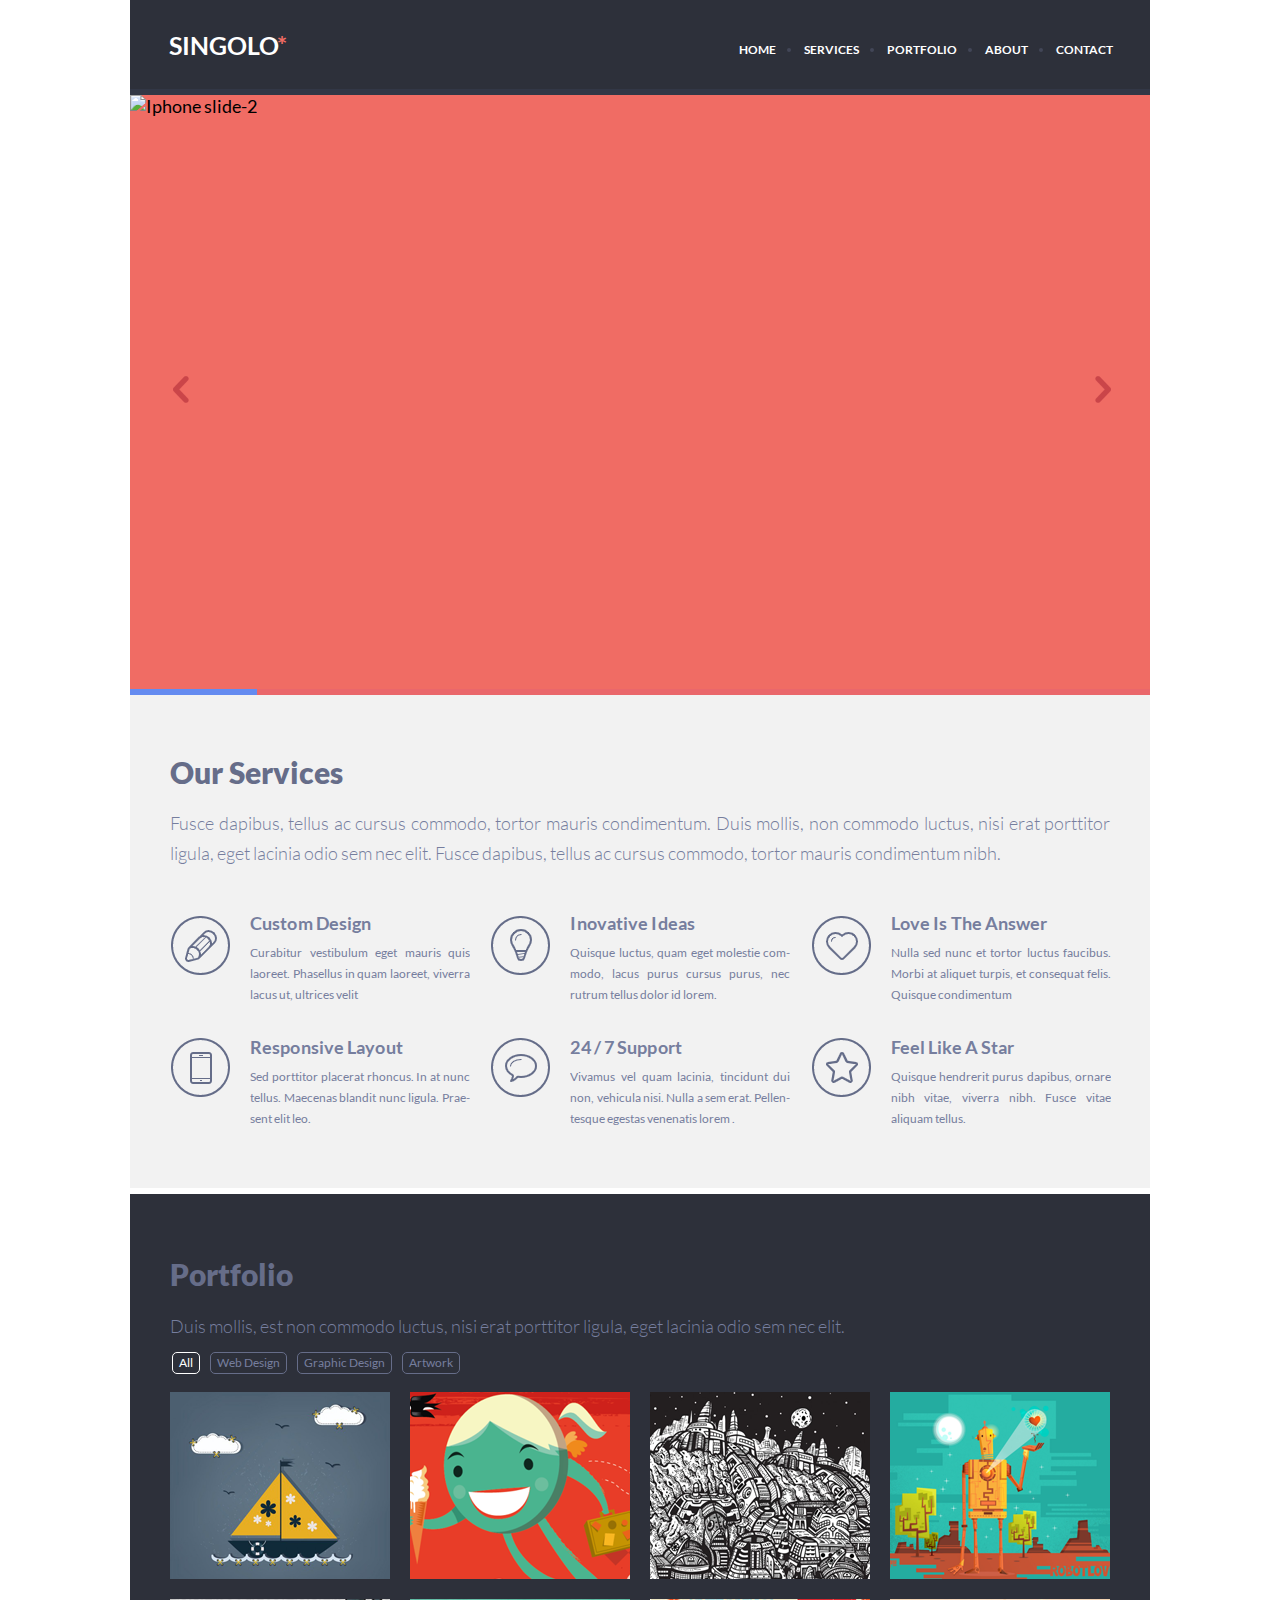
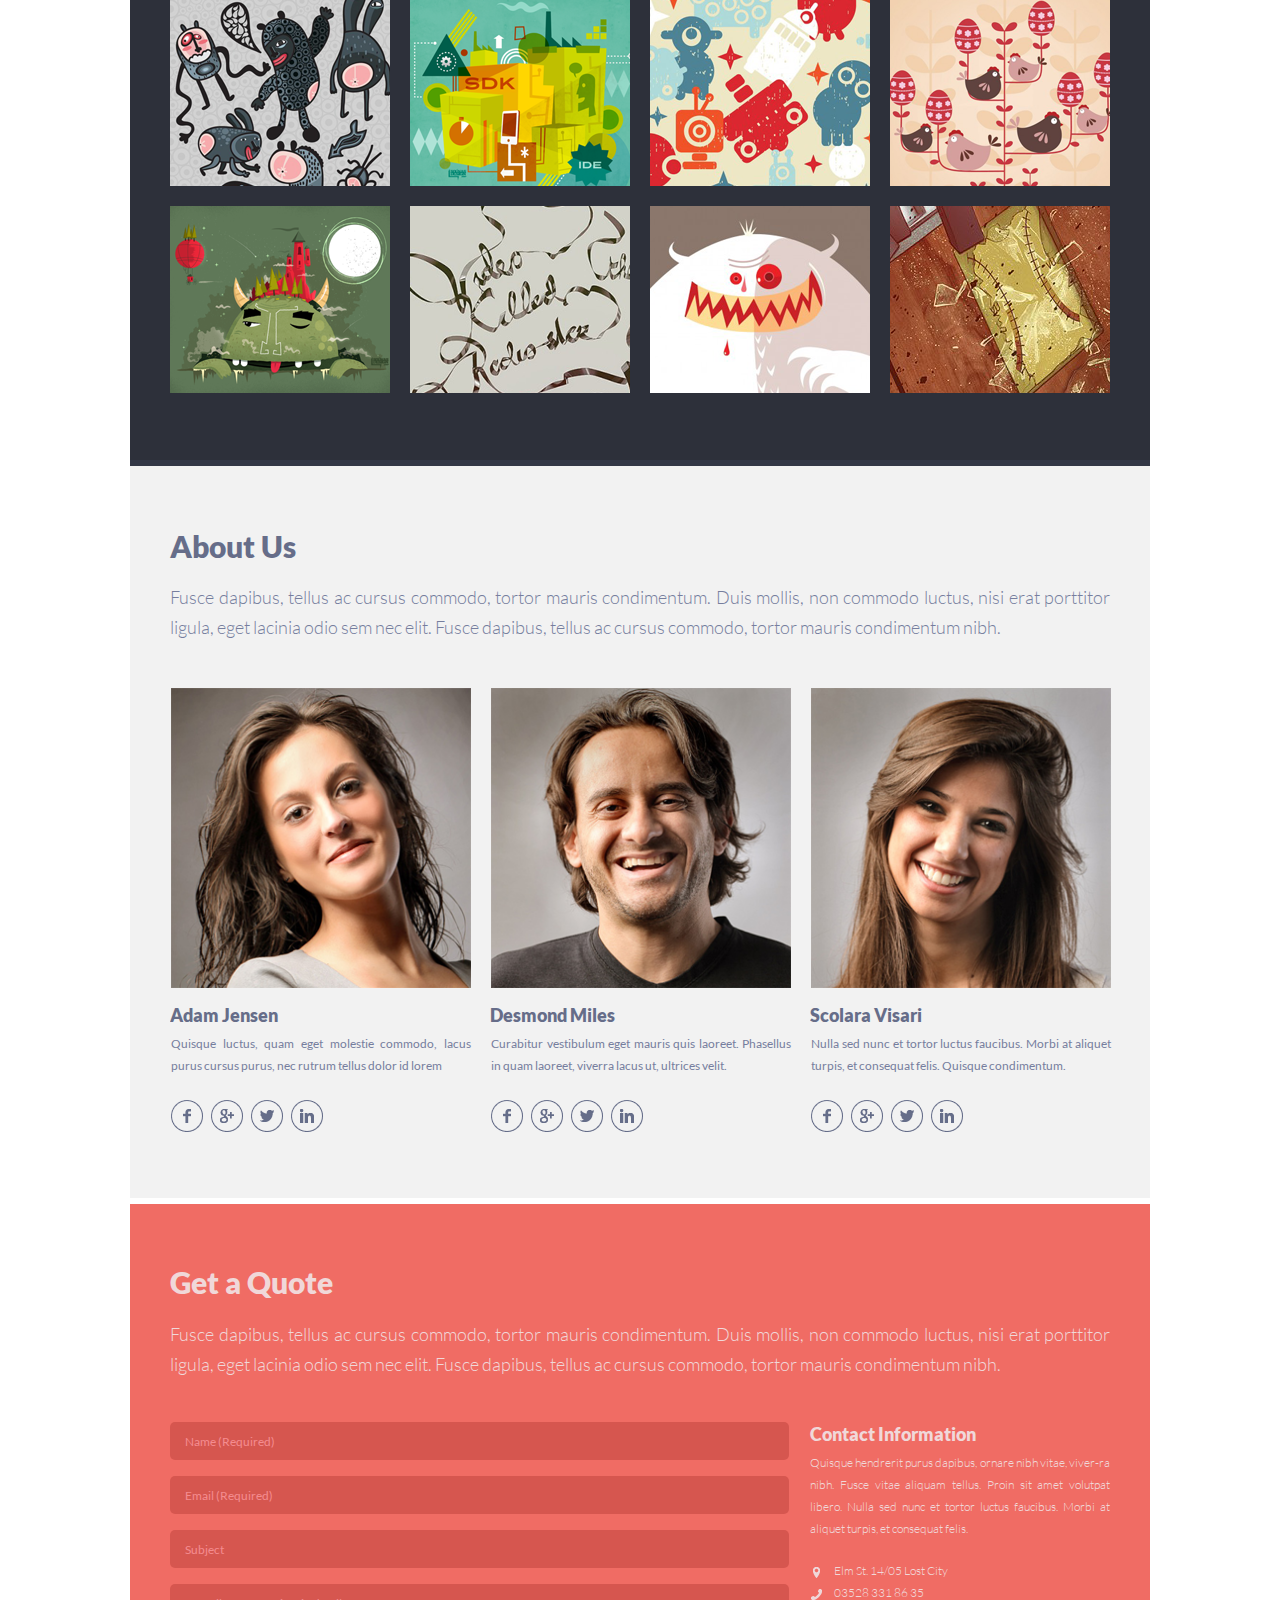
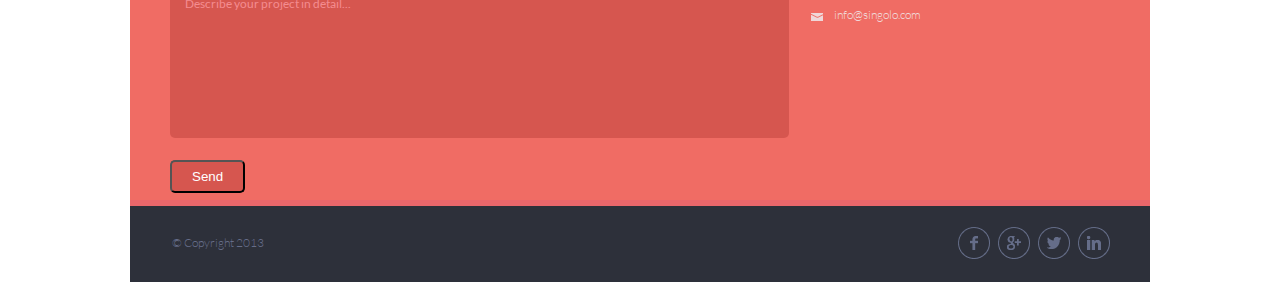
==== index.html @ 83a36722 "feat: implement popup window when form submit" ====
<!DOCTYPE html>
<html lang="en">
<head>
  <meta charset="UTF-8">
  <meta name="viewport" content="width=device-width, initial-scale=1.0">
  <link rel="stylesheet" href="https://cdnjs.cloudflare.com/ajax/libs/normalize/8.0.1/normalize.min.css">
  <link rel="stylesheet" href="style.css">
  <title>Singolo</title>
</head>
<body>
  <div class="wrapper">
    <header class="header" id="home">
      <h1>singolo<span>*</span></h1>
      <ul class="navigation" id="navigation">
        <li class="home"><a href="#home">home</a></li>
        <li><a href="#services">services</a></li>
        <li><a href="#portfolio">portfolio</a></li>
        <li><a href="#about">about</a></li>
        <li><a href="#contact">contact</a></li>
      </ul>
    </header>
      <main>
          <section class="slider">
            <div class="wrapper wrapper__slider">
             <h2 class="h2 slider__header">Slider header</h2>
            <img class="slider_left" id="left" src="./assets/images/arrow.svg" alt="Slide left">
            <div class="slide opacity">
              <div class="iphone_vertical">
                <img class="iphone" id="iphone_vertical" src="./assets/images/iphone.svg" alt="IPhone vertical">
                <img class="shadow shadow_vertical" src="./assets/images/shadow.svg" alt="Phone shadow">
                <div class="screen_left" id="screen_left"></div>
              </div>
              <div class="iphone_horizontal">
                <img class="iphone" id="iphone_horizontal" src="./assets/images/iphone.svg" alt="IPhone horizontal">
                <img class="shadow shadow_horizontal" src="./assets/images/shadow.svg" alt="Phone shadow">
                <div class="screen_right" id="screen_right"></div>
              </div>
            </div>
            <div class="slide">
              <img src="./assets/images/Slide-2.svg" alt="Iphone slide-2">
            </div>
            <img class="slider_right" id="right" src="./assets/images/arrow.svg" alt="Slide right">
            </div>
          </section>
          <section class="our-services" id="services">
            <div class="wrapper wrapper__our-services">
              <h2 class="h2 our-services__header">Our Services</h2>
              <p class="description service__text">Fusce dapibus, tellus ac cursus commodo, tortor mauris condimentum. Duis mollis, non commodo luctus, nisi erat porttitor ligula, eget lacinia odio sem nec elit. Fusce dapibus, tellus ac cursus commodo, tortor mauris condimentum nibh.</p>
              <ul class="services">
                  <li class="service__icon"><img src="./assets/images/pen.png" alt="Pen"></li>
                  <li>
                    <p class="service__header">Custom Design</p>
                    <p class="service__description">Curabitur vestibulum eget mauris quis laoreet. Phasellus in quam laoreet, viverra lacus ut, ultrices velit</p>
                  </li>
                  <li class="service__icon"><img src="./assets/images/lightbulb.png" alt="Lightbulb"></li>
                  <li>
                    <p class="service__header">Inovative Ideas</p>
                    <p class="service__description">Quisque luctus, quam eget molestie com-modo, lacus purus cursus purus, nec rutrum tellus dolor id lorem.</p>
                  </li>
                  <li class="service__icon"><img src="./assets/images/heart.png" alt="Heart"></li>
                  <li>
                    <p class="service__header">Love Is The Answer</p>
                    <p class="service__description">Nulla sed nunc et tortor luctus faucibus. Morbi at aliquet turpis, et consequat felis. Quisque condimentum</p>
                  </li>
                  <li class="service__icon"><img src="./assets/images/phone.png" alt="Phone"></li>
                  <li>
                    <p class="service__header">Responsive Layout</p>
                    <p class="service__description">Sed porttitor placerat rhoncus. In at nunc tellus. Maecenas blandit nunc ligula. Prae-sent elit leo.</p>
                  </li>
                  <li class="service__icon"><img src="./assets/images/bubble.png" alt="Bubble"></li>
                  <li>
                    <p class="service__header">24 / 7 Support</p>
                    <p class="service__description">Vivamus vel quam lacinia, tincidunt dui non, vehicula nisi. Nulla a sem erat. Pellen-tesque egestas venenatis lorem .</p>
                  </li>
                  <li class="service__icon"><img src="./assets/images/Star.png" alt="Star"></li>
                  <li>
                    <p class="service__header">Feel Like A Star</p>
                    <p class="service__description">Quisque hendrerit purus dapibus, ornare nibh vitae, viverra nibh. Fusce vitae aliquam tellus.</p>
                  </li>
              </ul>
            </div>
          </section>
          <section class="portfolio" id="portfolio">
            <div class="wrapper wrapper__portfolio">
              <h2 class="h2 portfolio__header">Portfolio</h2>
              <p class="description portfolio__description">Duis mollis, est non commodo luctus, nisi erat porttitor ligula, eget lacinia odio sem nec elit.</p>
              <nav class="portfolio__navigation">
                <ul class="navigation__links">
                  <li class="navigation__link link_selected"><a class="link link_selected" href="#">All</a></li>
                  <li class="navigation__link"><a class="link" href="#">Web Design</a></li>
                  <li class="navigation__link"><a class="link" href="#">Graphic Design</a></li>
                  <li class="navigation__link"><a class="link" href="#">Artwork</a></li>
                </ul>
              </nav>
              <div class="layout-4-column">
                <span class="portfolio-image image1"></span>
                <span class="portfolio-image image2"></span>
                <span class="portfolio-image image3"></span>
                <span class="portfolio-image image4"></span>
                <span class="portfolio-image image5"></span>
                <span class="portfolio-image image6"></span>
                <span class="portfolio-image image7"></span>
                <span class="portfolio-image image8"></span>
                <span class="portfolio-image image9"></span>
                <span class="portfolio-image image10"></span>
                <span class="portfolio-image image11"></span>
                <span class="portfolio-image image12"></span>
              </div>
            </div>
          </section>
          <section class="about-us" id="about">
            <div class="wrapper wrapper__about-us">
              <h2 class="h2 about-us__header">About Us</h2>
              <p class="description about-us__description">Fusce dapibus, tellus ac cursus commodo, tortor mauris condimentum. Duis mollis, non commodo luctus, nisi erat porttitor ligula, eget lacinia odio sem nec elit. Fusce dapibus, tellus ac cursus commodo, tortor mauris condimentum nibh.</p>
              <div class="layout-3-column">
                <div class="employee">
                    <img src="./assets/images/AdamJensen.svg" alt="Adam Jensen photo" width="300" height="300">
                    <h3 class="h3">Adam Jensen</h3>
                    <p class="employee__title">Quisque luctus, quam eget molestie commodo, lacus purus cursus purus, nec rutrum tellus dolor id lorem</p>
                    <div class="social-media">
                      <p class="social-media__link"><a href="#"><img src="./assets/images/facebooklogo.png" alt="Facebook logo"></a></p>
                      <p class="social-media__link"><a href="#"><img src="./assets/images/googlelogo.png" alt="Google+ logo"></a></p>
                      <p class="social-media__link"><a href="#"><img src="./assets/images/twitterlogo.png" alt="Twitter logo"></a></p>
                      <p class="social-media__link"><a href="#"><img src="./assets/images/linkedinlogo.png" alt="LinkedIn logo"></a></p>
                    </div>
                </div>
                <div class="employee">
                    <img src="./assets/images/DesmondMiles.svg" alt="Desmond Miles photo" width="300" height="300">
                    <h3 class="h3">Desmond Miles</h3>
                    <p class="employee__title">Curabitur vestibulum eget mauris quis laoreet. Phasellus in quam laoreet, viverra lacus ut, ultrices velit.</p>
                    <div class="social-media">
                      <p class="social-media__link"><a href="#"><img src="./assets/images/facebooklogo.png" alt="Facebook logo"></a></p>
                      <p class="social-media__link"><a href="#"><img src="./assets/images/googlelogo.png" alt="Google+ logo"></a></p>
                      <p class="social-media__link"><a href="#"><img src="./assets/images/twitterlogo.png" alt="Twitter logo"></a></p>
                      <p class="social-media__link"><a href="#"><img src="./assets/images/linkedinlogo.png" alt="LinkedIn logo"></a></p>
                    </div>
                </div>
                <div class="employee">
                    <img src="./assets/images/ScolaraVisari.svg" alt="Scolara Visari photo" width="300" height="300">
                    <h3 class="h3">Scolara Visari</h3>
                    <p class="employee__title">Nulla sed nunc et tortor luctus faucibus. Morbi at aliquet turpis, et consequat felis. Quisque condimentum.</p>
                    <div class="social-media">
                      <p class="social-media__link"><a href="#"><img src="./assets/images/facebooklogo.png" alt="Facebook logo"></a></p>
                      <p class="social-media__link"><a href="#"><img src="./assets/images/googlelogo.png" alt="Google+ logo"></a></p>
                      <p class="social-media__link"><a href="#"><img src="./assets/images/twitterlogo.png" alt="Twitter logo"></a></p>
                      <p class="social-media__link"><a href="#"><img src="./assets/images/linkedinlogo.png" alt="LinkedIn logo"></a></p>
                    </div>
                </div>
              </div>
            </div>
          </section>
          <section class="get-a-quote" id="contact">
            <div class="wrapper wrapper__get-a-quote">
            <h2 class="h2 get-a-quote__header">Get a Quote</h2>
            <p class="description get-a-quote__description">Fusce dapibus, tellus ac cursus commodo, tortor mauris condimentum. Duis mollis, non commodo luctus, nisi erat porttitor ligula, eget lacinia odio sem nec elit. Fusce dapibus, tellus ac cursus commodo, tortor mauris condimentum nibh.</p>
            <div class="contact-information">
              <div class="information-block contact-information__form">
               <form action="#" id="form" method="post">
                 <div class="wrapper__form-fields">
                    <input class="form-field form-field__input" type="text" name="name"  placeholder="Name (Required)" required>
                    <input class="form-field form-field__input" type="email" name="email" placeholder="Email (Required)" required>
                    <input class="form-field form-field__input" id="subject" type="text" name="subject" placeholder="Subject">
                    <textarea class="form-field form-field__textarea" id="describe" name="project-describe" cols="80" rows="10" style="resize: none;" placeholder="Describe your project in detail..."></textarea>
                    <button type="submit" class="button button__submit" id="btn">Send</button>
                    <div class="message-block opacity" id="message-block">
                      <div class="message">
                        <p>Письмо отправлено</p>
                        <br>
                        <p id="subject_result"></p>
                        <br>
                        <p id="describe_result"></p>
                        <button class="button button__submit" id="close-btn">OK</button>
                      </div>
                    </div>
                 </div>
               </form>
              </div>
              <div class="information-block contact-information__content">
                <h3 class="contact-information__header">Contact Information</h3>
                <p class="contact-information__text">
                  Quisque hendrerit purus dapibus, ornare nibh vitae, viver-ra nibh. Fusce vitae aliquam tellus. Proin sit amet volutpat libero. Nulla sed nunc et tortor luctus faucibus. Morbi at aliquet turpis, et consequat felis.
                </p>
                <div class="wrapper__contacts">
                  <p class="contact-information__contact">
                  <span class="ico ico-location"></span>
                  <a href="#">Elm St. 14/05 Lost City</a>
                </p>
                <p class="contact-information__contact">
                  <span class="ico ico-phone"></span>
                  <a href="tel:+035283318635">03528 331 86 35</a>
                </p>
                <p class="contact-information__contact">
                  <span class="ico ico-email"></span>
                  <a href="mailto:info@singolo.com">info@singolo.com</a>
                </p>
                </div>
              </div>
            </div>
          </div>
          </section>
        <footer class="footer">
          <div class="wrapper wrapper__footer">
            <p class="copyright">© Copyright 2013</p>
            <div class="social-media">
              <p class="social-media__link"><a href="#"><img src="./assets/images/facebooklogo.png" alt="Facebook logo"></a></p>
              <p class="social-media__link"><a href="#"><img src="./assets/images/googlelogo.png" alt="Google+ logo"></a></p>
              <p class="social-media__link"><a href="#"><img src="./assets/images/twitterlogo.png" alt="Twitter logo"></a></p>
              <p class="social-media__link"><a href="#"><img src="./assets/images/linkedinlogo.png" alt="LinkedIn logo"></a></p>
            </div>
          </div>
        </footer>
      </main>
  </div>
  <script src="script.js"></script>
</body>
</html>
---- style.css ----
@font-face {
  font-family: "Lato";
  src: url("./assets/fonts/Lato/Lato-Bold.ttf") format("truetype");
  font-weight: 700;
  font-style: normal;
}

@font-face {
  font-family: "Lato";
  src: url("./assets/fonts/Lato/Lato-Black.ttf") format("truetype");
  font-weight: 900;
  font-style: normal;
}

@font-face {
  font-family: "Lato";
  src: url("./assets/fonts/Lato/Lato-Light.ttf") format("truetype");
  font-weight: 300;
  font-style: normal;
}

@font-face {
  font-family: "Lato";
  src: url("./assets/fonts/Lato/Lato-Regular.ttf") format("truetype");
  font-weight: 400;
  font-style: normal;
}

html {
  font-size: 10px;
}

body {
  margin: 0;
  font-family: "Lato";
  font-size: 1.8rem;
}

.wrapper {
  max-width: 1020px;
  margin: auto;
}

.header {
  display: flex;
  justify-content: space-between;
  align-items: center;
  height: 89px;
  border-bottom: 6px solid #323746;
  text-transform: uppercase;
  font-family: Lato;
  font-weight: 700;
  color: #ffffff;
  background-color: #2d303a;
}

h1 {
  margin: 39px;
  font-size: 2.5rem;
}

h1 span {
  margin-left: -2px;
  color: #f06c64;
  font-size: 2.5rem;
}

a {
  text-decoration: none;
  color: #ffffff;
}

a:active {
  color: #f06c64;
}

.navigation {
  display: grid;
  grid-template-columns: repeat(5, auto);
  grid-column-gap: 10px;
  padding-right: 19px;
  padding-top: 9px;
  width: 392px;
  font-size: 1.2rem;
  color: #ffffff;
}

.navigation li {
  padding: 2px;
  margin-left: -2px;
  color: #424657;
}

.home {
  list-style-type: none;
}

.active {
  color: #f06c64;
}

.wrapper__slider {
  height: 594px;
  position: relative;
  /*overflow: hidden;*/
  background-color: #f06c64;
  border-bottom: 6px solid #ea676b;
}

.slider__header {
  display: none;
}

.iphone_horizontal {
  position: absolute;
  top: 50px;
  left: 545px;
  transform: rotate(90deg);
}

.iphone_vertical {
  position: absolute;
  top: 53px;
  left: 112px;
  display: flex;
}

.slider_left, .slider_right:hover {
  cursor: pointer;
}

.slider_left {
  position: absolute;
  top: 281px;
  left: 43px;
  z-index: 1;
}



.slider_right {
  position: absolute;
  top: 281px;
  right: 39px;
  transform: rotateY(180deg);
}

.slide {
  position: absolute;
  height: 594px;
  border-bottom: 6px solid #648BF0;
  transition: all 1s ease;
}
.shadow, .screen_left, .screen_right {
  position: absolute;
}

.shadow_vertical {
  z-index: 1;
}

.shadow_horizontal {
  bottom: 6px;
  left: 0px;
  transform: rotateY(180deg);
  z-index: 1;
}

.iphone {
  z-index: 2;
  position: relative;
}

.screen_left {
  top: 62px;
  left: 11px;
  z-index: 3;
  width: 189px;
  height: 335px;
  background: url(./assets/images/backgroundYellow.svg);
  background-position-x: -13px;
  background-position-y: -134px;
  border: 2px solid #c6c6c6;
  border-radius: 1%;
}

.screen_right {
  top: 135px;
  left: -60px;
  z-index: 3;
  width: 335px;
  height: 189px;
  transform: rotate(270deg);
  background: url(./assets/images/backgroundBlue.svg);
  background-position-x: 456px;
  background-position-y: -119px;
  border: 2px solid #c6c6c6;
  border-radius: 1%;
}

.wrapper__our-services {
  padding: 0 0 46px 0;
  font-family: Lato;
  font-weight: 300;
  font-size: 1.8rem;
  color: #767e9e;
  line-height: 3rem;
  background-color: #f2f2f2;
  border-bottom: 6px solid #ffffff;
}

.h2 {
  margin: 0;
  padding: 62px 0 3px 40px;
  font-family: Lato;
  font-weight: 900;
  font-size: 3rem;
  color: #666d89;
}

.description {
  padding-left: 40px;
  padding-right: 40px;
  font-size: 1.8rem;
  line-height: 3rem;
  font-family: "Lato";
  font-weight: 300;
  text-align: justify;
}

.service__text {
  color: #767e9e;
}

.services {
  display: grid;
  width: 961px;
  grid-template-columns: 1fr 3fr 1fr 3fr 1fr 3fr;
  grid-template-rows: 124px 120px;
  font-family: Lato;
  font-weight: 400;
  font-size: 1.2rem;
  line-height: 2.2rem;
  list-style: none;
}

.service__header {
  margin: 0;
  padding-top: 28px;
  font-family: Lato;
  font-weight: 700;
  font-size: 1.8rem;
  line-height: 1.8rem;
  letter-spacing: 0.1px;
}

.service__icon {
  align-self: center;
  padding-top: 2px;
}

.service__description {
  width: 220px;
  height: 90px;
  padding-top: 10px;
  margin: 0;
  font-weight: 400;
  line-height: 2.1rem;
  text-align: justify;
  overflow: hidden;
  text-overflow: clip;
}

.wrapper__portfolio {
  background: #2d303a;
  border-bottom: 6px solid #323746;
}

.portfolio__description {
  margin: 16px 0 -4px 0;
  color: #767e9e;
}

.navigation__links {
  display: flex;
  margin-bottom: 18px;
  list-style: none;
  font-family: Lato;
  font-weight: 400;
  font-size: 1.2rem;
  line-height: 2rem;
}

.navigation__link {
  margin: 3px 8px 0 2px;
  padding: 0px 6px 0px 6px;
  border-radius: 5px;
  border: 1px solid #666d89;
}

.link {
  text-decoration: none;
  color: #767e9e;
}

.link_selected {
  color: #ffffff;
  border-color: #ffffff;
}

.layout-4-column {
  display: flex;
  flex-wrap: wrap;
  padding: 0 0 47px 40px;
  overflow: hidden;
}

.layout-4-column :nth-child(n+13) {
  display: none;
}

.portfolio-image {
  width: 220px;
  height: 187px;
  margin: 0 20px 20px 0;
}

.image1 {
  background: url(./assets/images/Image1.svg);
  background-position-x: -7px;
  background-position-y: -12px;
}

.image2 {
  background: url(./assets/images/Image2.svg);
  background-position-x: -81px;
  background-position-y: -43px;
}

.image3 {
  background: url(./assets/images/Image3.svg);
  background-position-x: -10px;
  background-position-y: -1px;
}

.image4 {
  background: url(./assets/images/Image4.svg);
  background-position-x: -23px;
  background-position-y: -2px;
}

.image5 {
  background: url(./assets/images/Image5.svg);
  background-position-x: -9px;
  background-position-y: -16px;
}

.image6 {
  background: url(./assets/images/Image6.svg);
  background-position-x: -15px;
  background-position-y: -4px;
}

.image7 {
  background: url(./assets/images/Image7.svg);
  background-position-x: -30px;
  background-position-y: -39px;
}

.image8 {
  background: url(./assets/images/Image8.svg);
  background-position-x: -23px;
  background-position-y: -32px;
}

.image9 {
  background: url(./assets/images/Image9.svg);
  background-position-x: -15px;
  background-position-y: -2px;
}

.image10 {
  background: url(./assets/images/Image10.svg);
  background-position-x: -140px;
  background-position-y: -113px;
}

.image11 {
  background: url(./assets/images/Image11.svg);
  background-position-x: -143px;
  background-position-y: -175px;
}

.image12 {
  background: url(./assets/images/Image12.svg);
  background-position-x: -35px;
  background-position-y: -60px;
}

.wrapper__about-us {
  padding-bottom: 62px;
  background: #f2f2f2;
  border-bottom: 6px solid #ffffff;
}

.about-us__description {
  margin: 15px 0 0 0;
  color: #767e9e;
}

.layout-3-column {
  display: flex;
  margin: 46px 29px 0 31px;
}

.h3 {
  margin: 14px 0px -3px -1px;
  height: 18px;
  width: 300px;
  font-size: 1.8rem;
  line-height: 1.8rem;
  color: #666d89;
  font-family: "Lato";
  font-weight: 900;
  text-overflow: ellipsis;
  overflow: hidden;
  white-space: nowrap;
}

.employee {
  width: 300px;
  margin: auto;
}

.employee__title {
  font-size: 1.2rem;
  line-height: 2.2rem;
  color: #767e9e;
  font-family: "Lato";
  font-weight: 400;
  text-align: justify;
}

.social-media {
  display: flex;
  margin: 10px 32px 0 0;
}

.social-media__link {
  margin: 11px 8px 0 0;
}

.wrapper__get-a-quote {
  background: #f06c64;
  border-bottom: 6px solid #ea676b;
}

.get-a-quote__header {
  padding-top: 60px;
  color: #f0d8d9;
}

.get-a-quote__description {
  margin-top: 16px;
  color: #f0d8d9;
}

.contact-information {
  display: flex;
  justify-content: space-between;
  width: 940px;
  margin: auto;
}

.contact-information__header {
  margin: 28px 0 0 0;
  font-size: 1.8rem;
  line-height: 1.8rem;
  color: #f0d8d9;
  font-family: "Lato";
  font-weight: 900;
}

.contact-information__form {
  width: 619px;
}

.contact-information__content {
  width: 300px;
}

.wrapper__form-fields {
  display: flex;
  flex-wrap: wrap;
}

.form-field {
  margin: 25px 0 -9px 0;
  padding-left: 15px;
  border-radius: 5px;
  border: none;
  background-color: #d6564f;
}

.form-field__input {
  height: 36px;
  width: 100%;
}

.form-field::placeholder {
  font-size: 1.2rem;
  color: #f48c8f;
  font-family: "Lato";
  font-weight: 400;
}

.form-field__textarea::placeholder {
  padding-top: 10px;
}

.button__submit {
  margin-top: 31px;
  margin-bottom: 7px;
  padding: 7px 20px 7px 20px;
  color: #ffffff;
  background-color: #d6564f;
  border-radius: 5px;
  cursor: pointer;
}

.message-block {
  position: fixed;
  top: 0;
  left: 0;
  width: 100%;
  height: 100%;
  display: flex;
  align-items: center;
  justify-content: center;
  background-color: rgba(0, 0, 0, 0.3);
  z-index: 1;
}

.message {
  background-color: #ffffff;
  padding: 0 10px 0 10px;
  border: 4px solid #a4a4c3;
  text-align: center;
}

.contact-information__text {
  margin: 9px 0 0 0;
  font-size: 1.2rem;
  line-height: 2.2rem;
  color: #f0d8d9;
  font-family: "Lato";
  font-weight: 300;
  text-align: justify;
}

.wrapper__contacts {
  margin-top: 20px;
}

.contact-information__contact {
  display: flex;;
  margin: 0;
}

.ico {
  margin: 7px 0px 3px 1px;
  width: 12px;
  height: 12px;
  cursor: pointer;
  display: inline-block;
}

.ico-location {
  background: url(./assets/images/location.png);
  background-repeat: no-repeat;
  background-position-x: 2px;
}

.ico-phone {
  background: url(./assets/images/contactphone.png);
  background-repeat: no-repeat;
}

.ico-email {
  background: url(./assets/images/mail.png);
  background-repeat: no-repeat;
  background-position-y: 2px;
}

.wrapper__contacts a {
  margin-left: 11px;
  font-size: 1.2rem;
  line-height: 2.2rem;
  color: #f0d8d9;
  font-family: "Lato";
  font-weight: 300;
}

.wrapper__footer {
  display: flex;
  padding-bottom: 16px;
  justify-content: space-between;
  background-color: #2d303a;
}

.copyright {
  margin-top: 0;
  padding: 26px 0 0 42px;
  font-size: 1.2rem;
  line-height: 2.2rem;
  color: #666d89;
  font-family: "Lato";
  font-weight: 300;
}

.opacity {
  display: none;
}
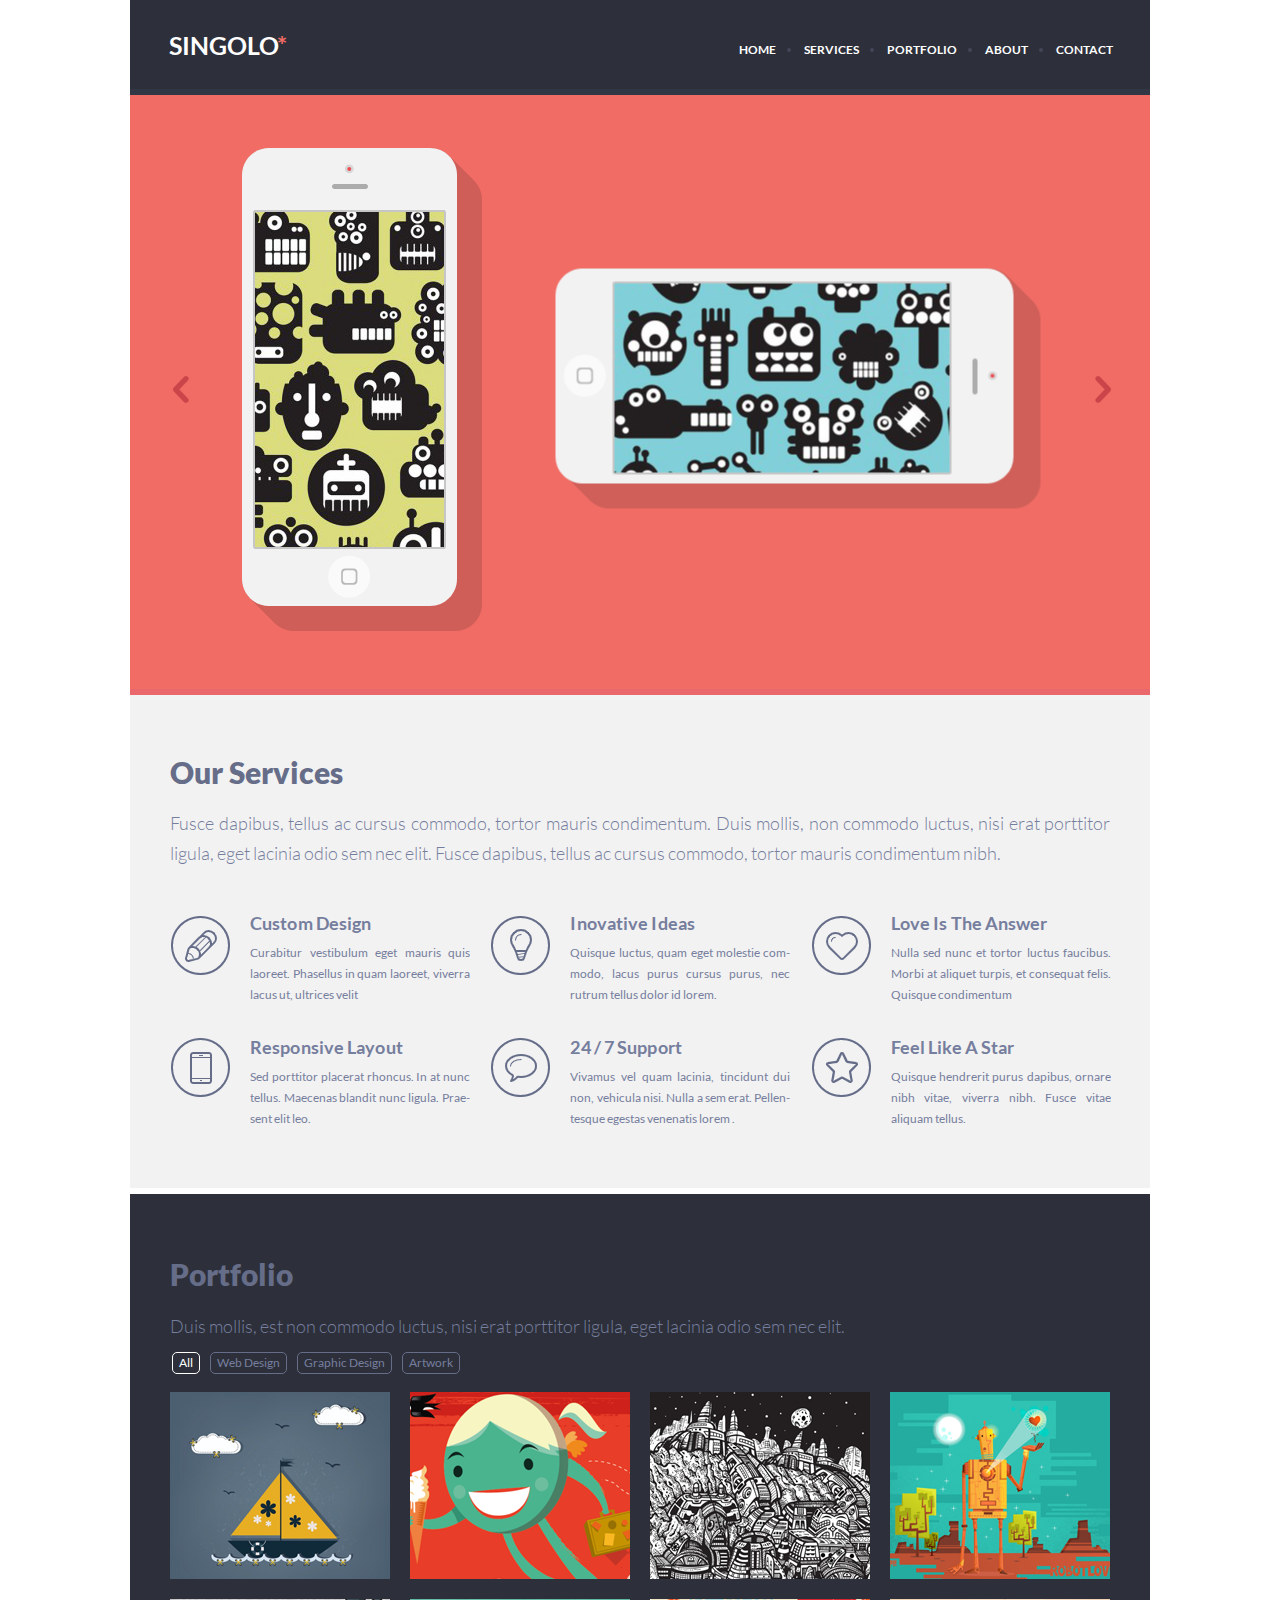
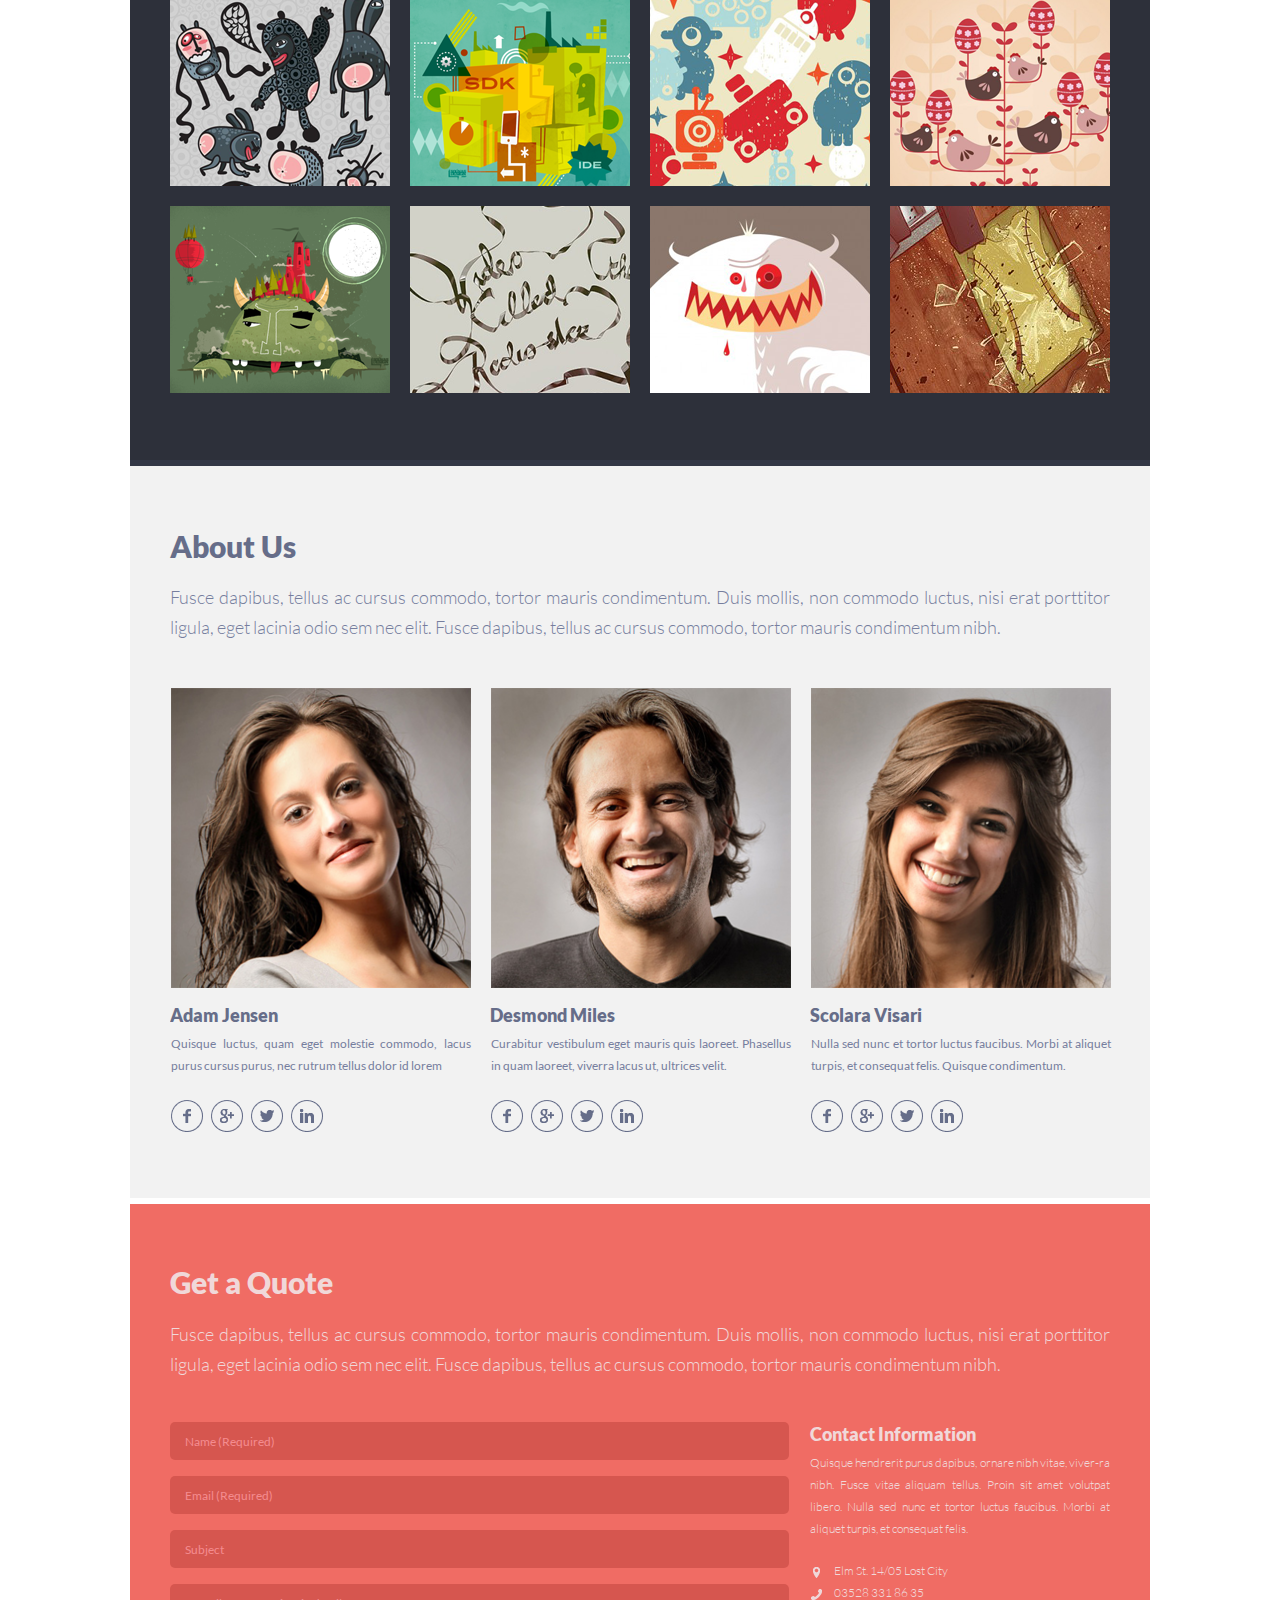
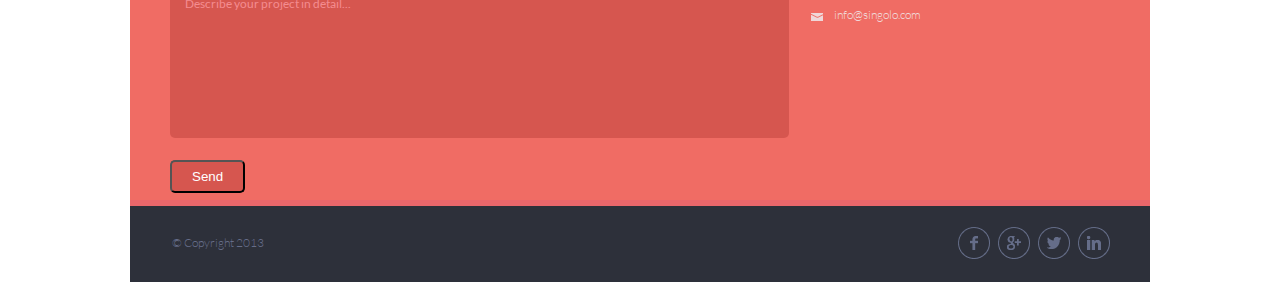
==== commit 34afc254: "fix: fix name and email validation when submit form" ====
--- a/index.html
+++ b/index.html
@@ -24,7 +24,7 @@
             <div class="wrapper wrapper__slider">
              <h2 class="h2 slider__header">Slider header</h2>
             <img class="slider_left" id="left" src="./assets/images/arrow.svg" alt="Slide left">
-            <div class="slide opacity">
+            <div class="slide">
               <div class="iphone_vertical">
                 <img class="iphone" id="iphone_vertical" src="./assets/images/iphone.svg" alt="IPhone vertical">
                 <img class="shadow shadow_vertical" src="./assets/images/shadow.svg" alt="Phone shadow">
@@ -36,7 +36,7 @@
                 <div class="screen_right" id="screen_right"></div>
               </div>
             </div>
-            <div class="slide">
+            <div class="slide opacity">
               <img src="./assets/images/Slide-2.svg" alt="Iphone slide-2">
             </div>
             <img class="slider_right" id="right" src="./assets/images/arrow.svg" alt="Slide right">
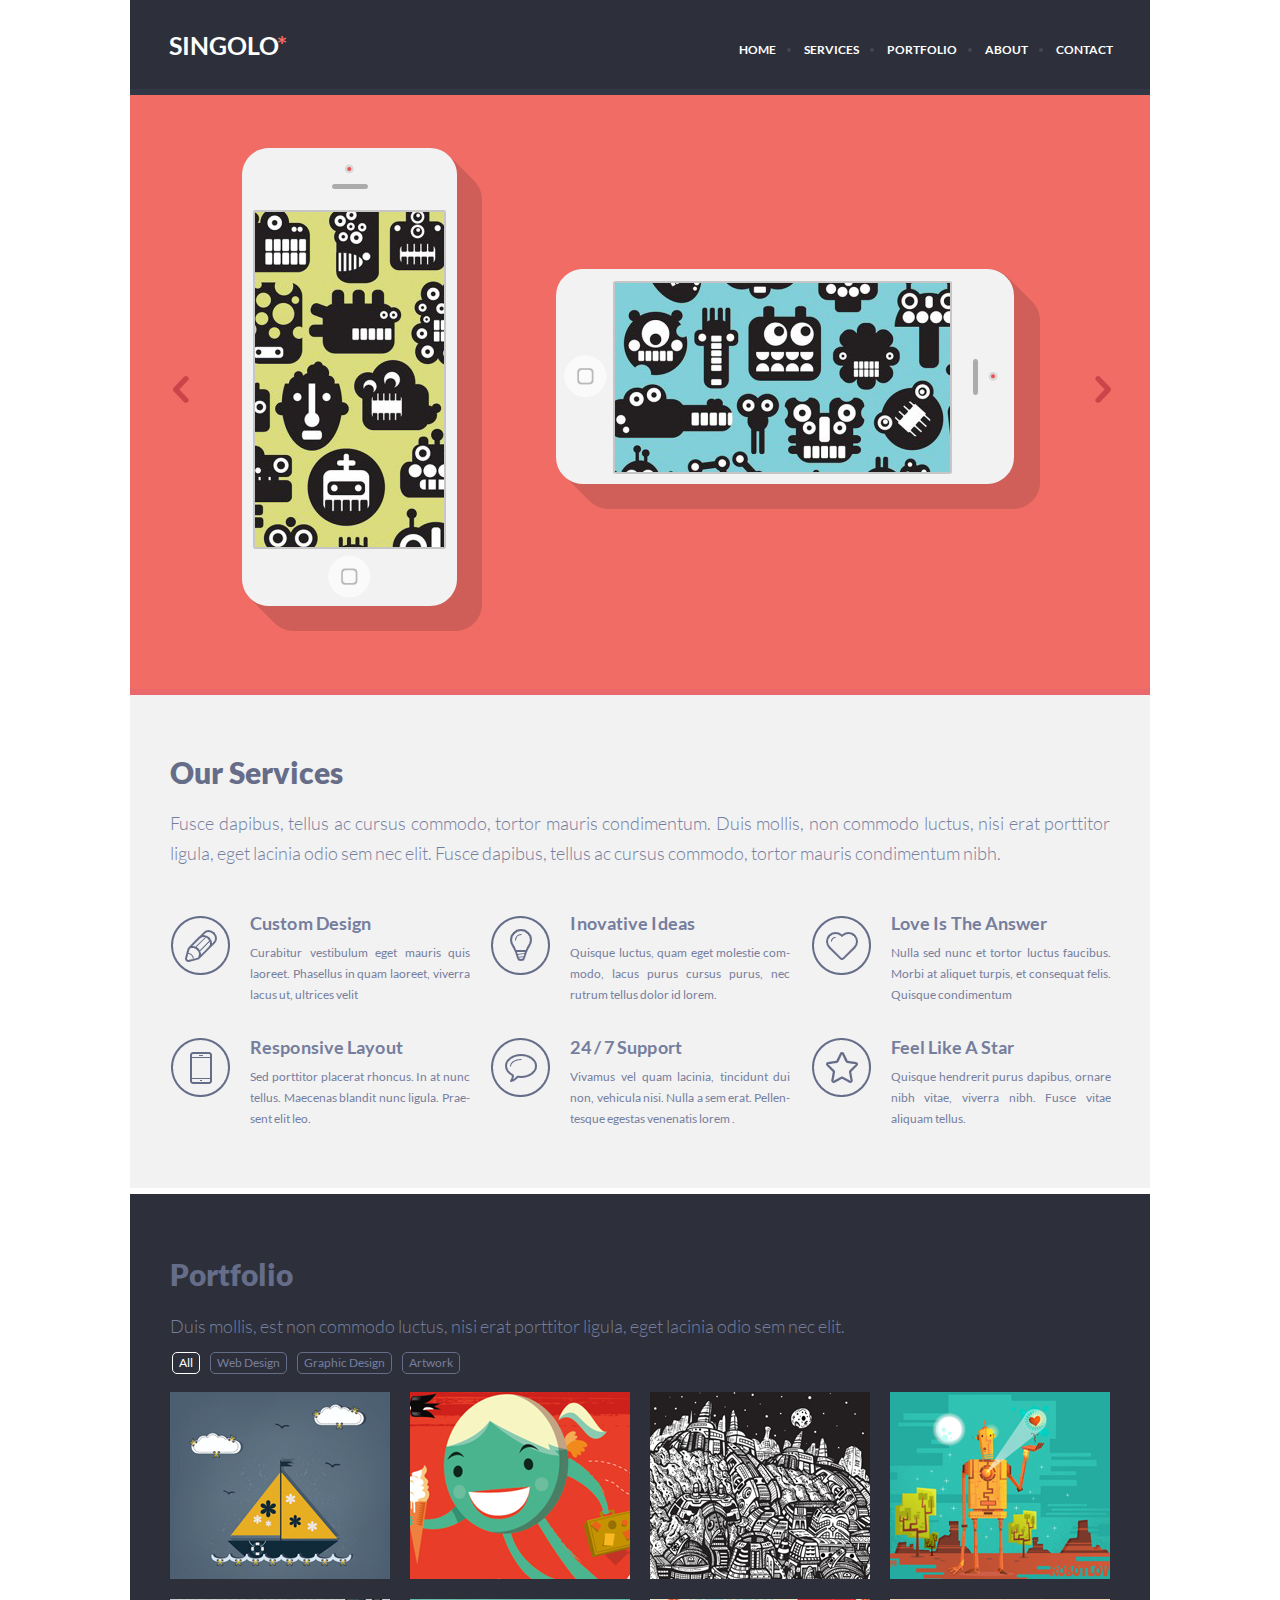
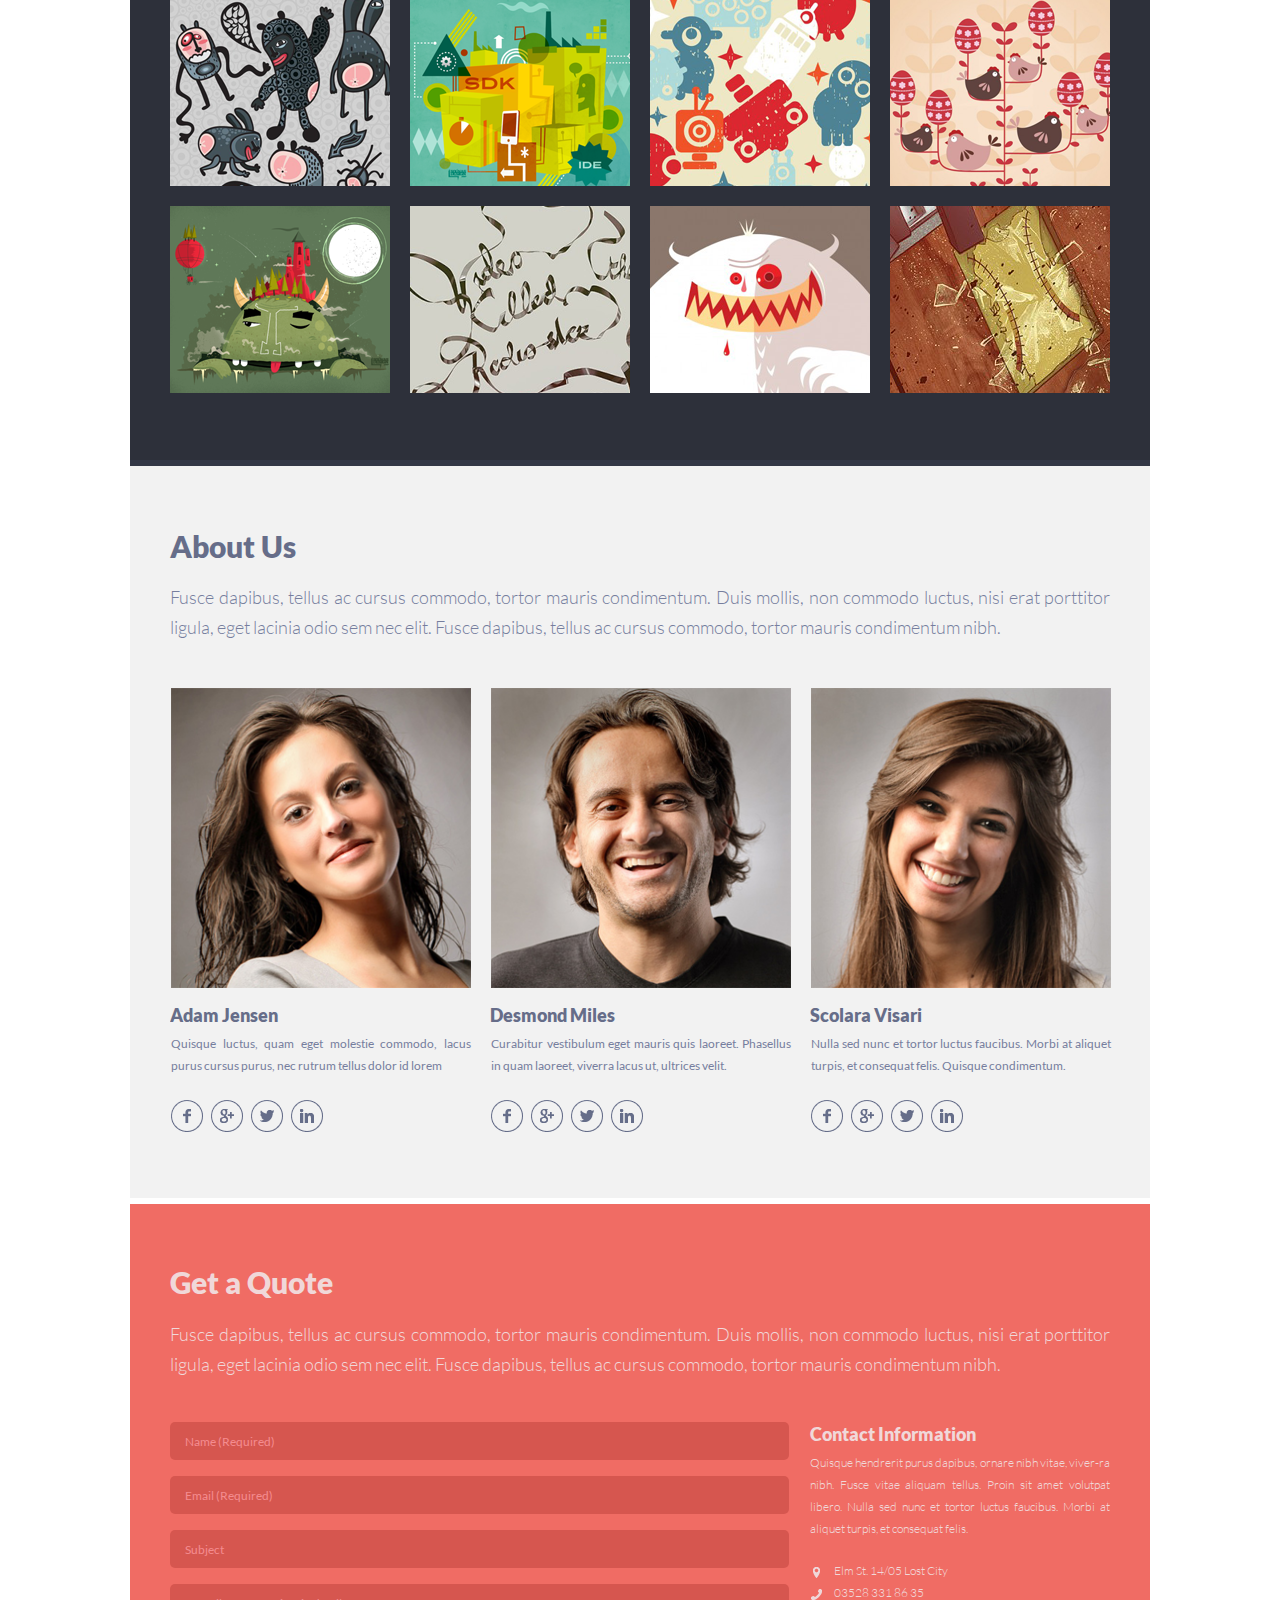
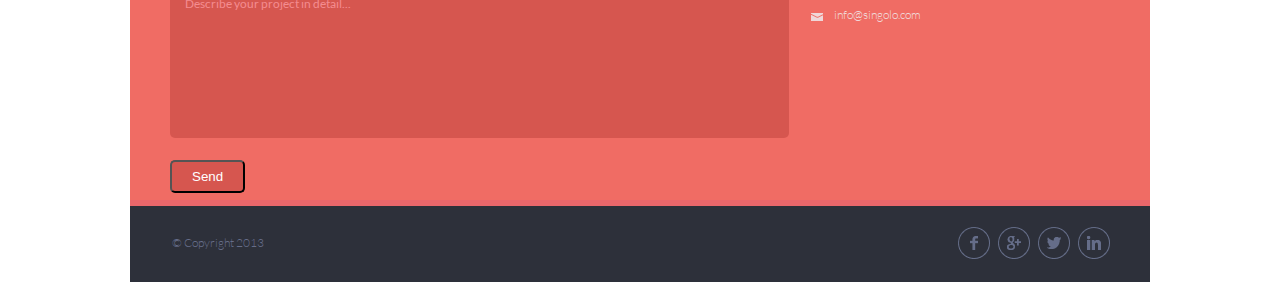
==== commit 2249a2de: "refactor: change behavior of slider block, slide moves when arrow pressed" ====
--- a/index.html
+++ b/index.html
@@ -24,19 +24,21 @@
             <div class="wrapper wrapper__slider">
              <h2 class="h2 slider__header">Slider header</h2>
             <img class="slider_left" id="left" src="./assets/images/arrow.svg" alt="Slide left">
-            <div class="slide">
+            <div class="slide z-index" id="slide1">
               <div class="iphone_vertical">
                 <img class="iphone" id="iphone_vertical" src="./assets/images/iphone.svg" alt="IPhone vertical">
                 <img class="shadow shadow_vertical" src="./assets/images/shadow.svg" alt="Phone shadow">
                 <div class="screen_left" id="screen_left"></div>
+                <div class="iphone__btn btn_left" id="btn_left"></div>
               </div>
               <div class="iphone_horizontal">
                 <img class="iphone" id="iphone_horizontal" src="./assets/images/iphone.svg" alt="IPhone horizontal">
                 <img class="shadow shadow_horizontal" src="./assets/images/shadow.svg" alt="Phone shadow">
                 <div class="screen_right" id="screen_right"></div>
-              </div>
-            </div>
-            <div class="slide opacity">
+                <div class="iphone__btn btn_right" id="btn_right"></div>
+              </div>
+            </div>
+            <div class="slide opacity" id="slide2">
               <img src="./assets/images/Slide-2.svg" alt="Iphone slide-2">
             </div>
             <img class="slider_right" id="right" src="./assets/images/arrow.svg" alt="Slide right">
--- a/style.css
+++ b/style.css
@@ -100,11 +100,10 @@
 }
 
 .wrapper__slider {
-  height: 594px;
+  height: 600px;
   position: relative;
-  /*overflow: hidden;*/
+  overflow: hidden;
   background-color: #f06c64;
-  border-bottom: 6px solid #ea676b;
 }
 
 .slider__header {
@@ -113,9 +112,10 @@
 
 .iphone_horizontal {
   position: absolute;
-  top: 50px;
-  left: 545px;
+  top: 31px;
+  left: 526px;
   transform: rotate(90deg);
+  z-index: 1;
 }
 
 .iphone_vertical {
@@ -123,6 +123,7 @@
   top: 53px;
   left: 112px;
   display: flex;
+  z-index: 1;
 }
 
 .slider_left, .slider_right:hover {
@@ -133,24 +134,39 @@
   position: absolute;
   top: 281px;
   left: 43px;
-  z-index: 1;
-}
-
-
+  z-index: 3;
+}
 
 .slider_right {
   position: absolute;
   top: 281px;
   right: 39px;
   transform: rotateY(180deg);
+  z-index: 2;
 }
 
 .slide {
   position: absolute;
   height: 594px;
+  transition: all 1s;
+}
+
+#slide1 {
+  left: 0;
+  width: 100%;
+  background-color: #f06c64;
+  border-bottom: 6px solid #ea676b;
+}
+
+#slide2 {
+  left: 0;
   border-bottom: 6px solid #648BF0;
-  transition: all 1s ease;
-}
+}
+
+.z-index {
+  z-index: 2;
+}
+
 .shadow, .screen_left, .screen_right {
   position: absolute;
 }
@@ -160,15 +176,39 @@
 }
 
 .shadow_horizontal {
-  bottom: 6px;
+  bottom: 44px;
   left: 0px;
   transform: rotateY(180deg);
   z-index: 1;
 }
 
 .iphone {
+  position: relative;
   z-index: 2;
+}
+
+.iphone__btn {
   position: relative;
+  width: 37px;
+  height: 37px;
+  border: 1px solid black;
+  border-radius: 50%;
+  z-index: 4;
+  opacity: 0;
+}
+
+.iphone__btn:hover {
+  cursor: pointer;
+}
+
+.btn_left {
+  top: 410px;
+  right: 127px;
+}
+
+.btn_right {
+  bottom: 52px;
+  left: 88px;
 }
 
 .screen_left {
@@ -186,7 +226,7 @@
 
 .screen_right {
   top: 135px;
-  left: -60px;
+  left: -61px;
   z-index: 3;
   width: 335px;
   height: 189px;
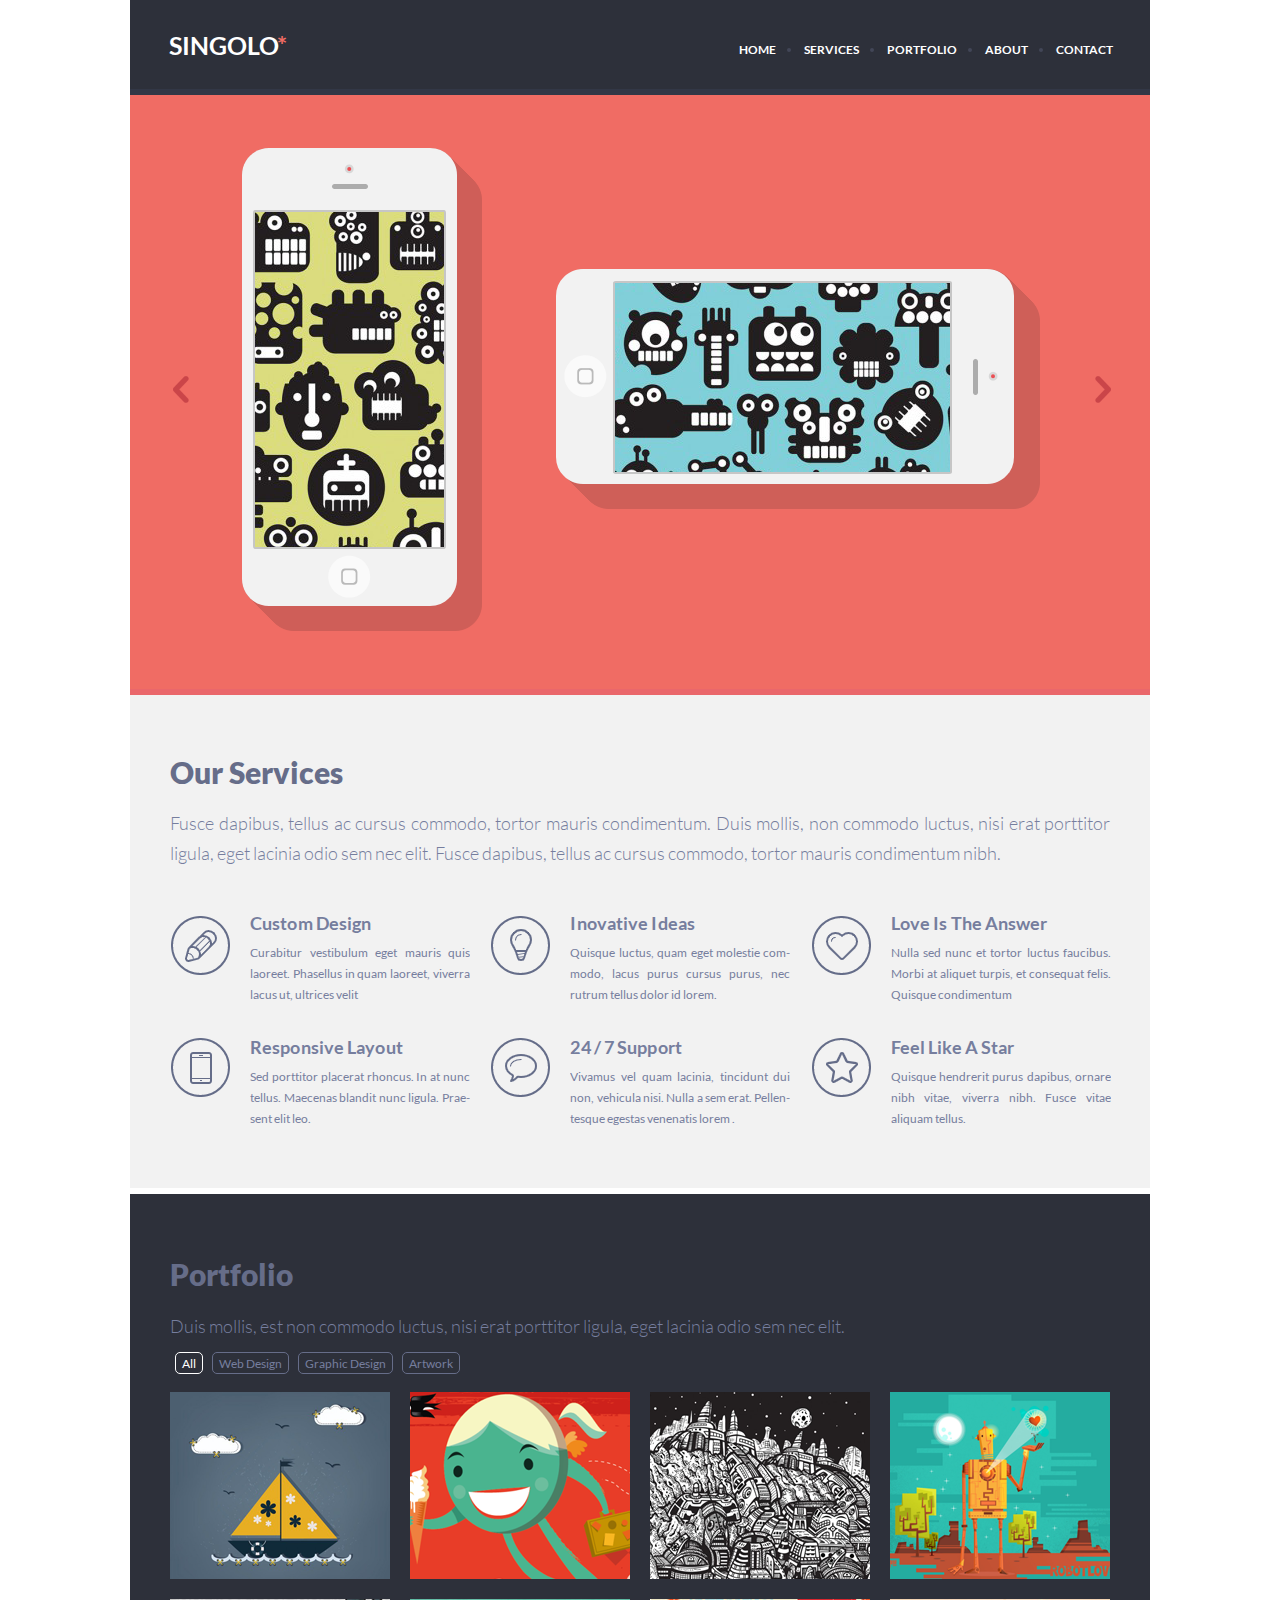
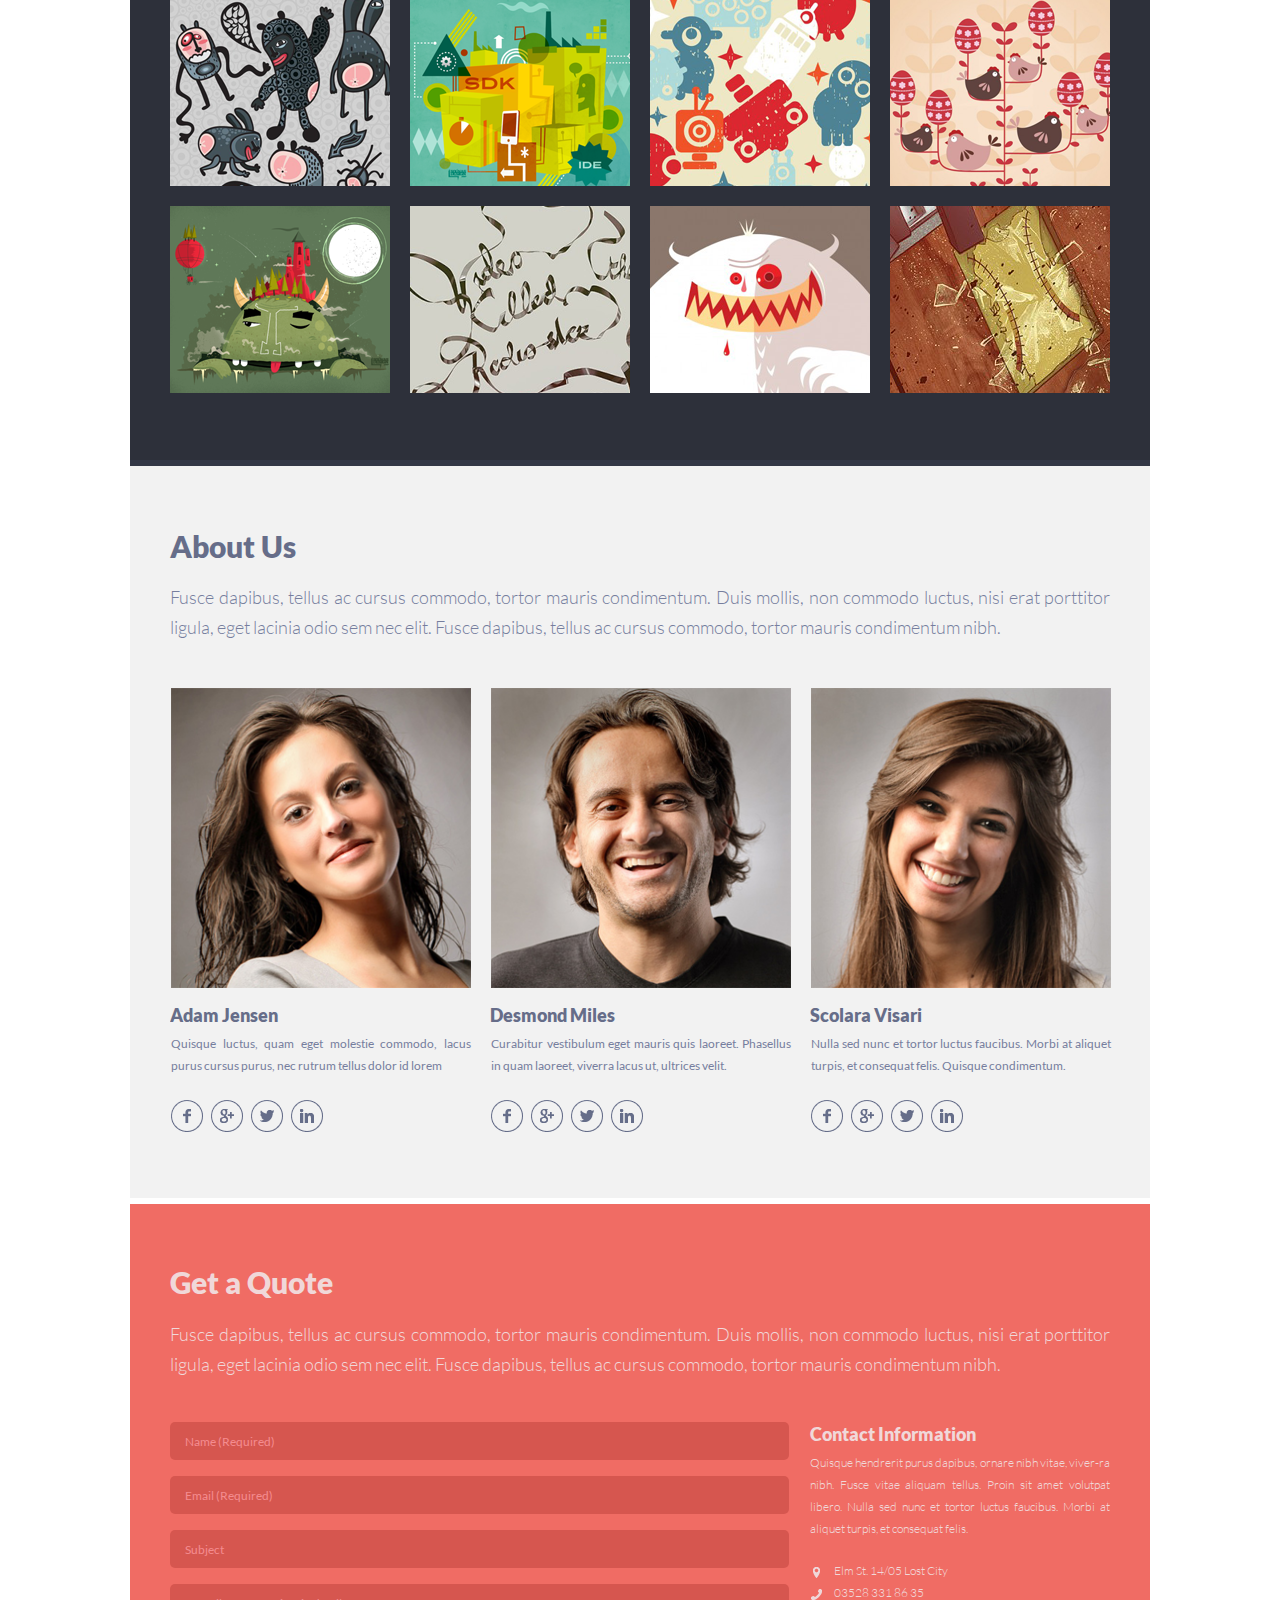
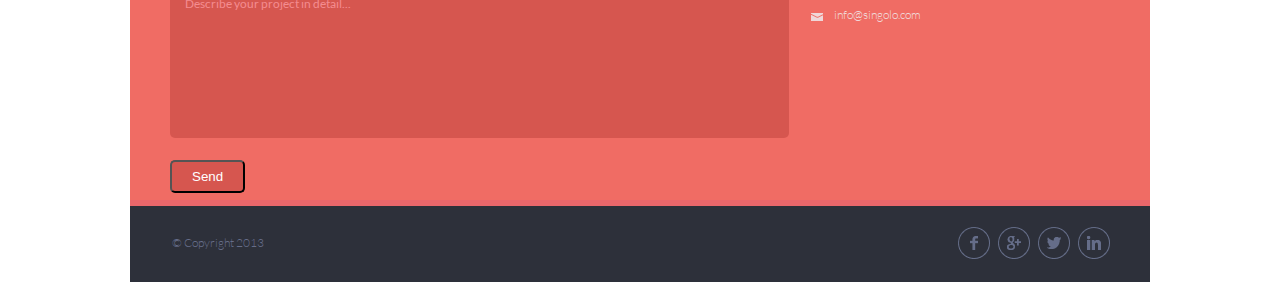
==== commit e0e141cb: "feat: implement marking of selected image in portfolio block, implement tab switching and image mixi" ====
--- a/index.html
+++ b/index.html
@@ -87,14 +87,14 @@
               <h2 class="h2 portfolio__header">Portfolio</h2>
               <p class="description portfolio__description">Duis mollis, est non commodo luctus, nisi erat porttitor ligula, eget lacinia odio sem nec elit.</p>
               <nav class="portfolio__navigation">
-                <ul class="navigation__links">
-                  <li class="navigation__link link_selected"><a class="link link_selected" href="#">All</a></li>
-                  <li class="navigation__link"><a class="link" href="#">Web Design</a></li>
-                  <li class="navigation__link"><a class="link" href="#">Graphic Design</a></li>
-                  <li class="navigation__link"><a class="link" href="#">Artwork</a></li>
+                <ul class="navigation__links" id="links">
+                  <li class="navigation__link link_selected"><a class="link link_selected" href="#portfolio">All</a></li>
+                  <li class="navigation__link"><a class="link" href="#portfolio">Web Design</a></li>
+                  <li class="navigation__link"><a class="link" href="#portfolio">Graphic Design</a></li>
+                  <li class="navigation__link"><a class="link" href="#portfolio">Artwork</a></li>
                 </ul>
               </nav>
-              <div class="layout-4-column">
+              <div class="layout-4-column" id="collection">
                 <span class="portfolio-image image1"></span>
                 <span class="portfolio-image image2"></span>
                 <span class="portfolio-image image3"></span>
--- a/style.css
+++ b/style.css
@@ -323,6 +323,9 @@
 
 .navigation__links {
   display: flex;
+  justify-content: space-around;
+  width: 294px;
+  margin-top: 17px;
   margin-bottom: 18px;
   list-style: none;
   font-family: Lato;
@@ -331,16 +334,12 @@
   line-height: 2rem;
 }
 
-.navigation__link {
-  margin: 3px 8px 0 2px;
-  padding: 0px 6px 0px 6px;
-  border-radius: 5px;
-  border: 1px solid #666d89;
-}
-
 .link {
   text-decoration: none;
   color: #767e9e;
+  border-radius: 5px;
+  border: 1px solid #666d89;
+  padding: 3px 6px 2px 6px;
 }
 
 .link_selected {
@@ -363,6 +362,11 @@
   width: 220px;
   height: 187px;
   margin: 0 20px 20px 0;
+}
+
+.img_selected {
+  box-sizing: border-box;
+  border: 5px solid #F06C64;
 }
 
 .image1 {
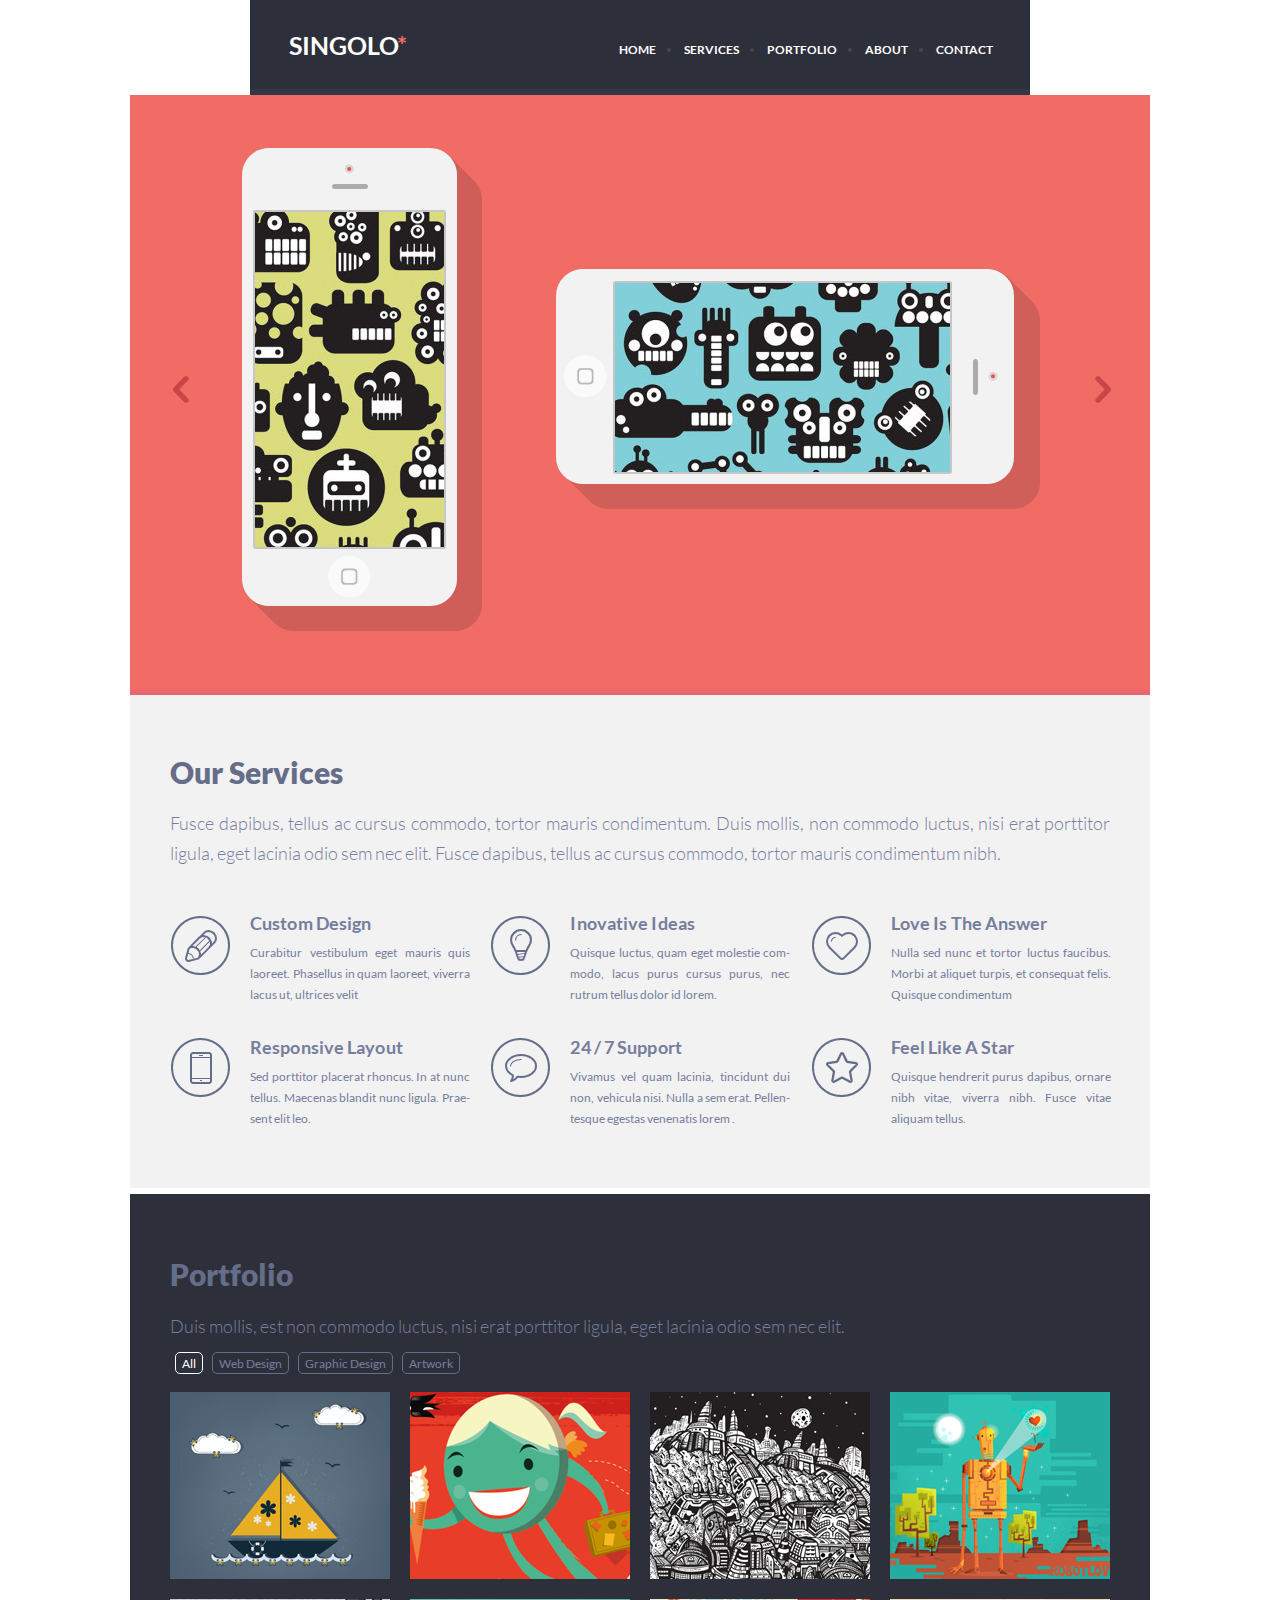
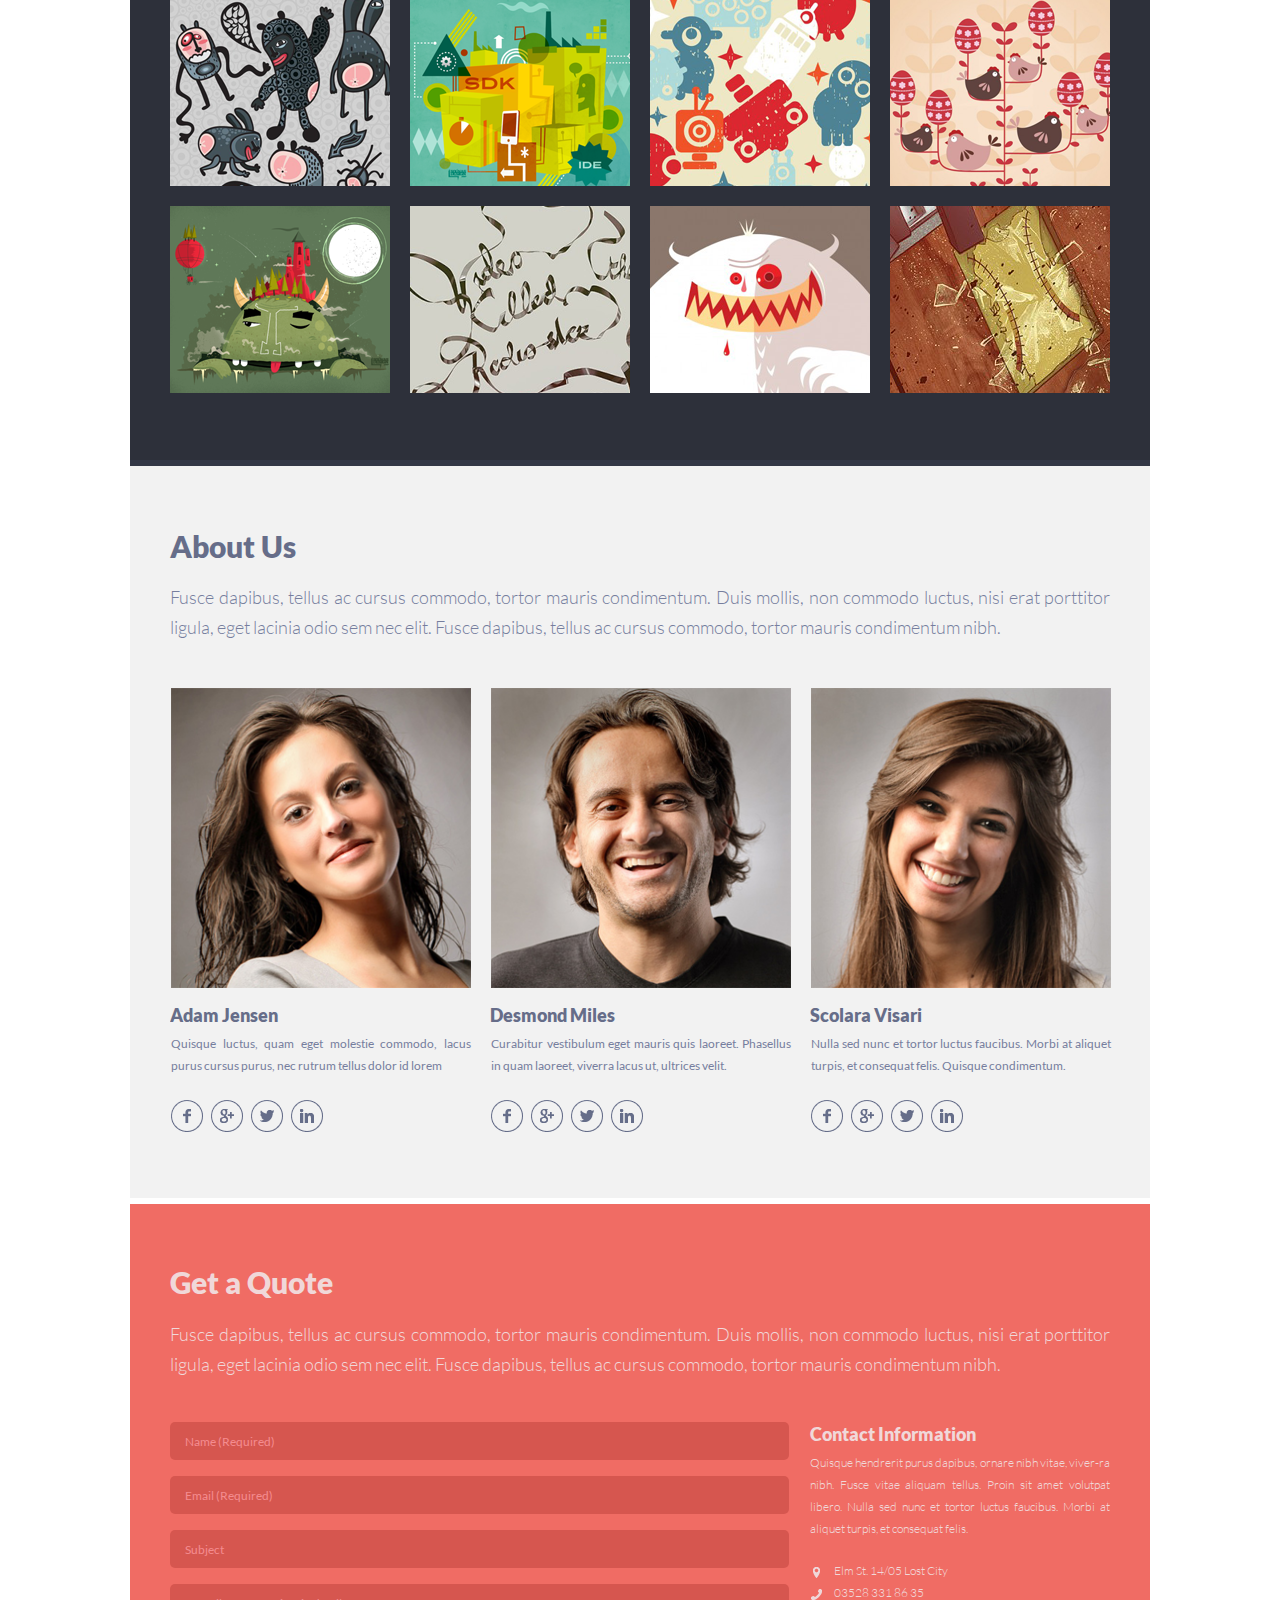
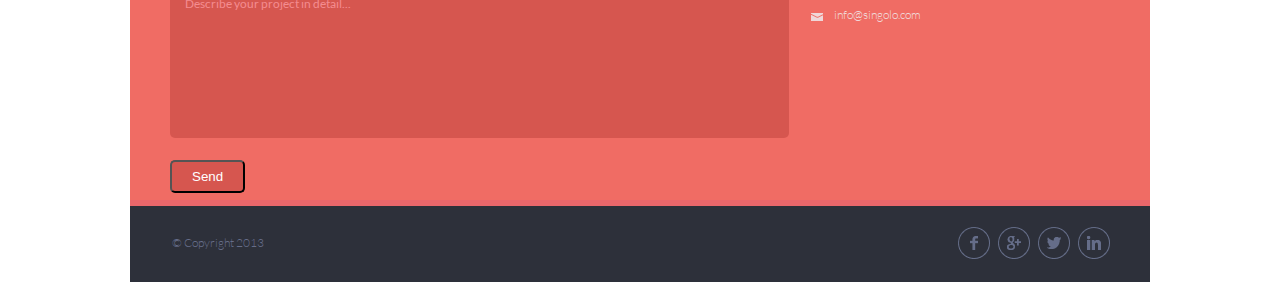
==== commit abcdd741: "feat: make fixed header, chagne active navigation bar element on scroll and make smooth sroll" ====
--- a/index.html
+++ b/index.html
@@ -8,11 +8,11 @@
   <title>Singolo</title>
 </head>
 <body>
-  <div class="wrapper">
-    <header class="header" id="home">
+  <div class="wrapper" id="home">
+    <header class="header">
       <h1>singolo<span>*</span></h1>
       <ul class="navigation" id="navigation">
-        <li class="home"><a href="#home">home</a></li>
+        <li class="home"><a href="#slider">home</a></li>
         <li><a href="#services">services</a></li>
         <li><a href="#portfolio">portfolio</a></li>
         <li><a href="#about">about</a></li>
@@ -20,7 +20,7 @@
       </ul>
     </header>
       <main>
-          <section class="slider">
+          <section class="slider" id="slider">
             <div class="wrapper wrapper__slider">
              <h2 class="h2 slider__header">Slider header</h2>
             <img class="slider_left" id="left" src="./assets/images/arrow.svg" alt="Slide left">
--- a/style.css
+++ b/style.css
@@ -28,6 +28,7 @@
 
 html {
   font-size: 10px;
+  scroll-behavior: smooth;
 }
 
 body {
@@ -42,16 +43,20 @@
 }
 
 .header {
+  height: 89px;
+  left: 250px;
+  right: 250px;
   display: flex;
   justify-content: space-between;
   align-items: center;
-  height: 89px;
+  background-color: #2d303a;
+  position: fixed;
   border-bottom: 6px solid #323746;
   text-transform: uppercase;
   font-family: Lato;
   font-weight: 700;
   color: #ffffff;
-  background-color: #2d303a;
+  z-index: 3;
 }
 
 h1 {
@@ -104,6 +109,10 @@
   position: relative;
   overflow: hidden;
   background-color: #f06c64;
+}
+
+.slider {
+  padding-top: 95px;
 }
 
 .slider__header {
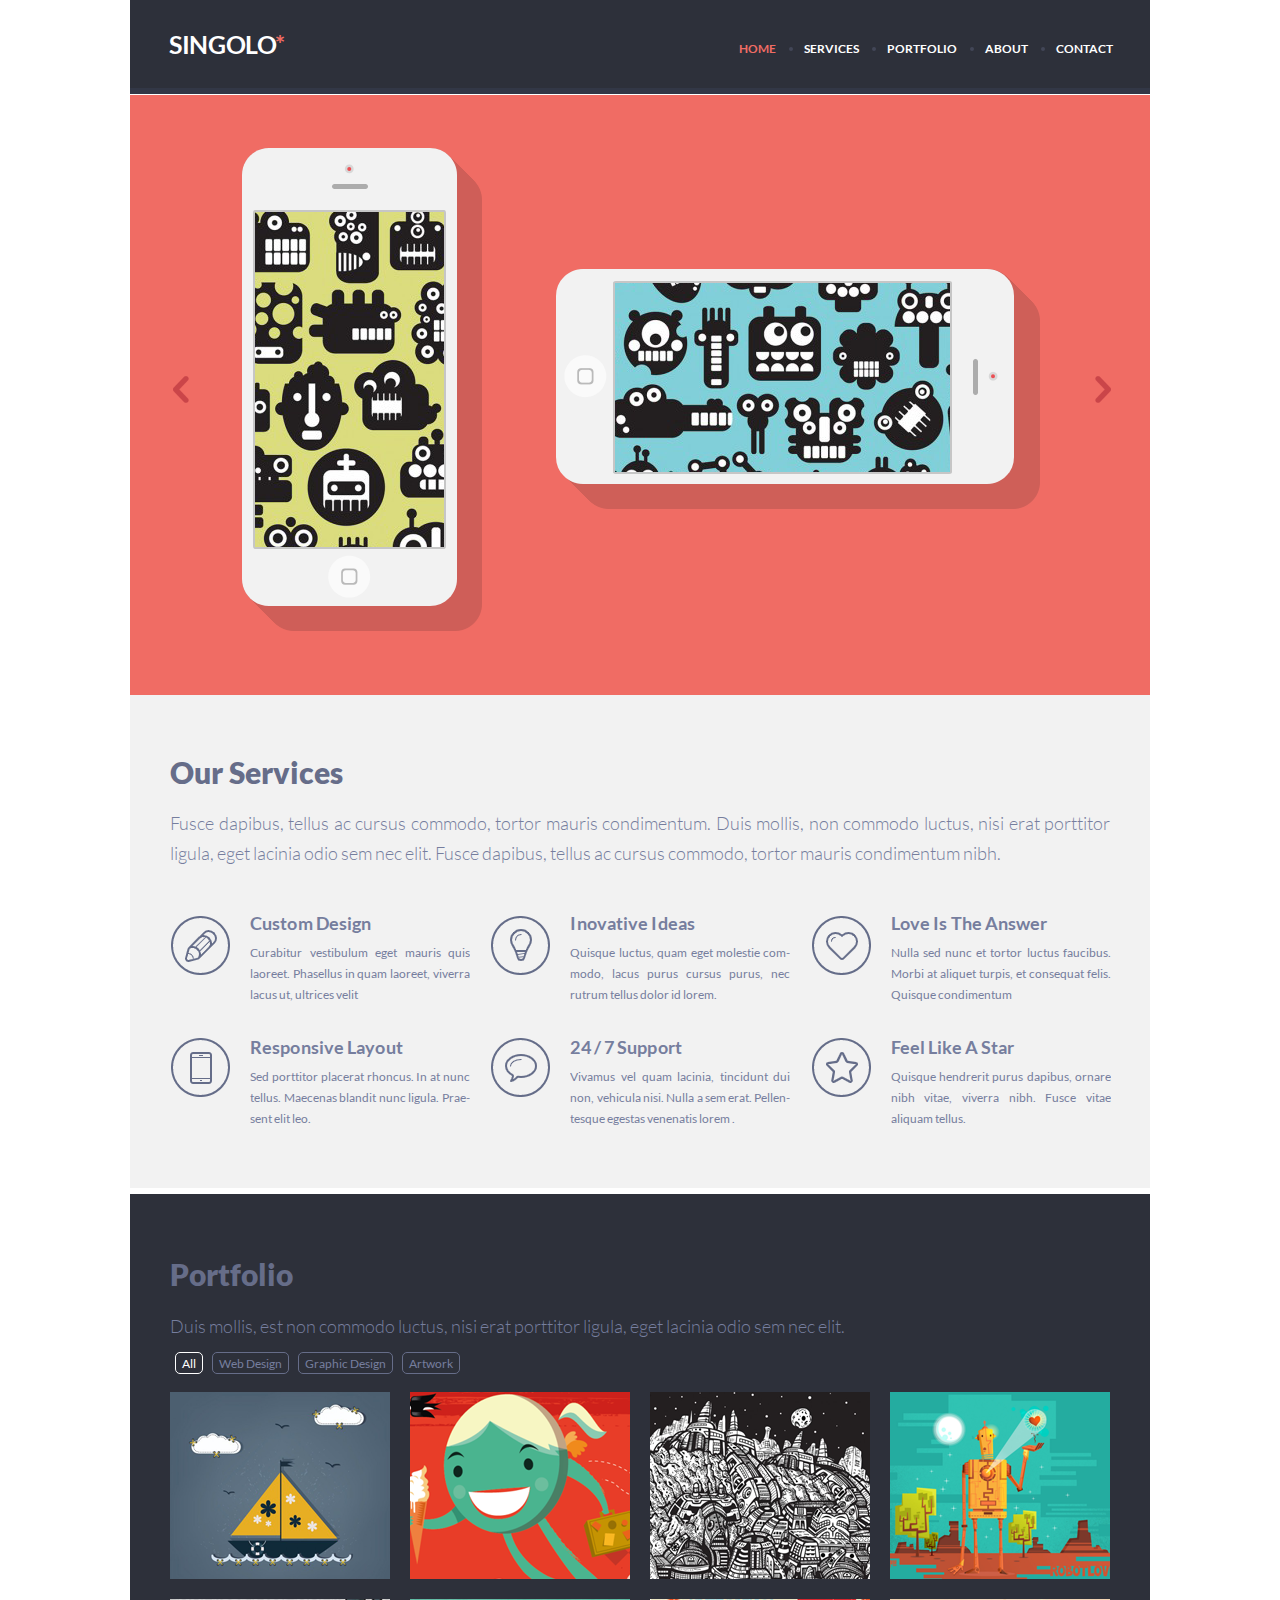
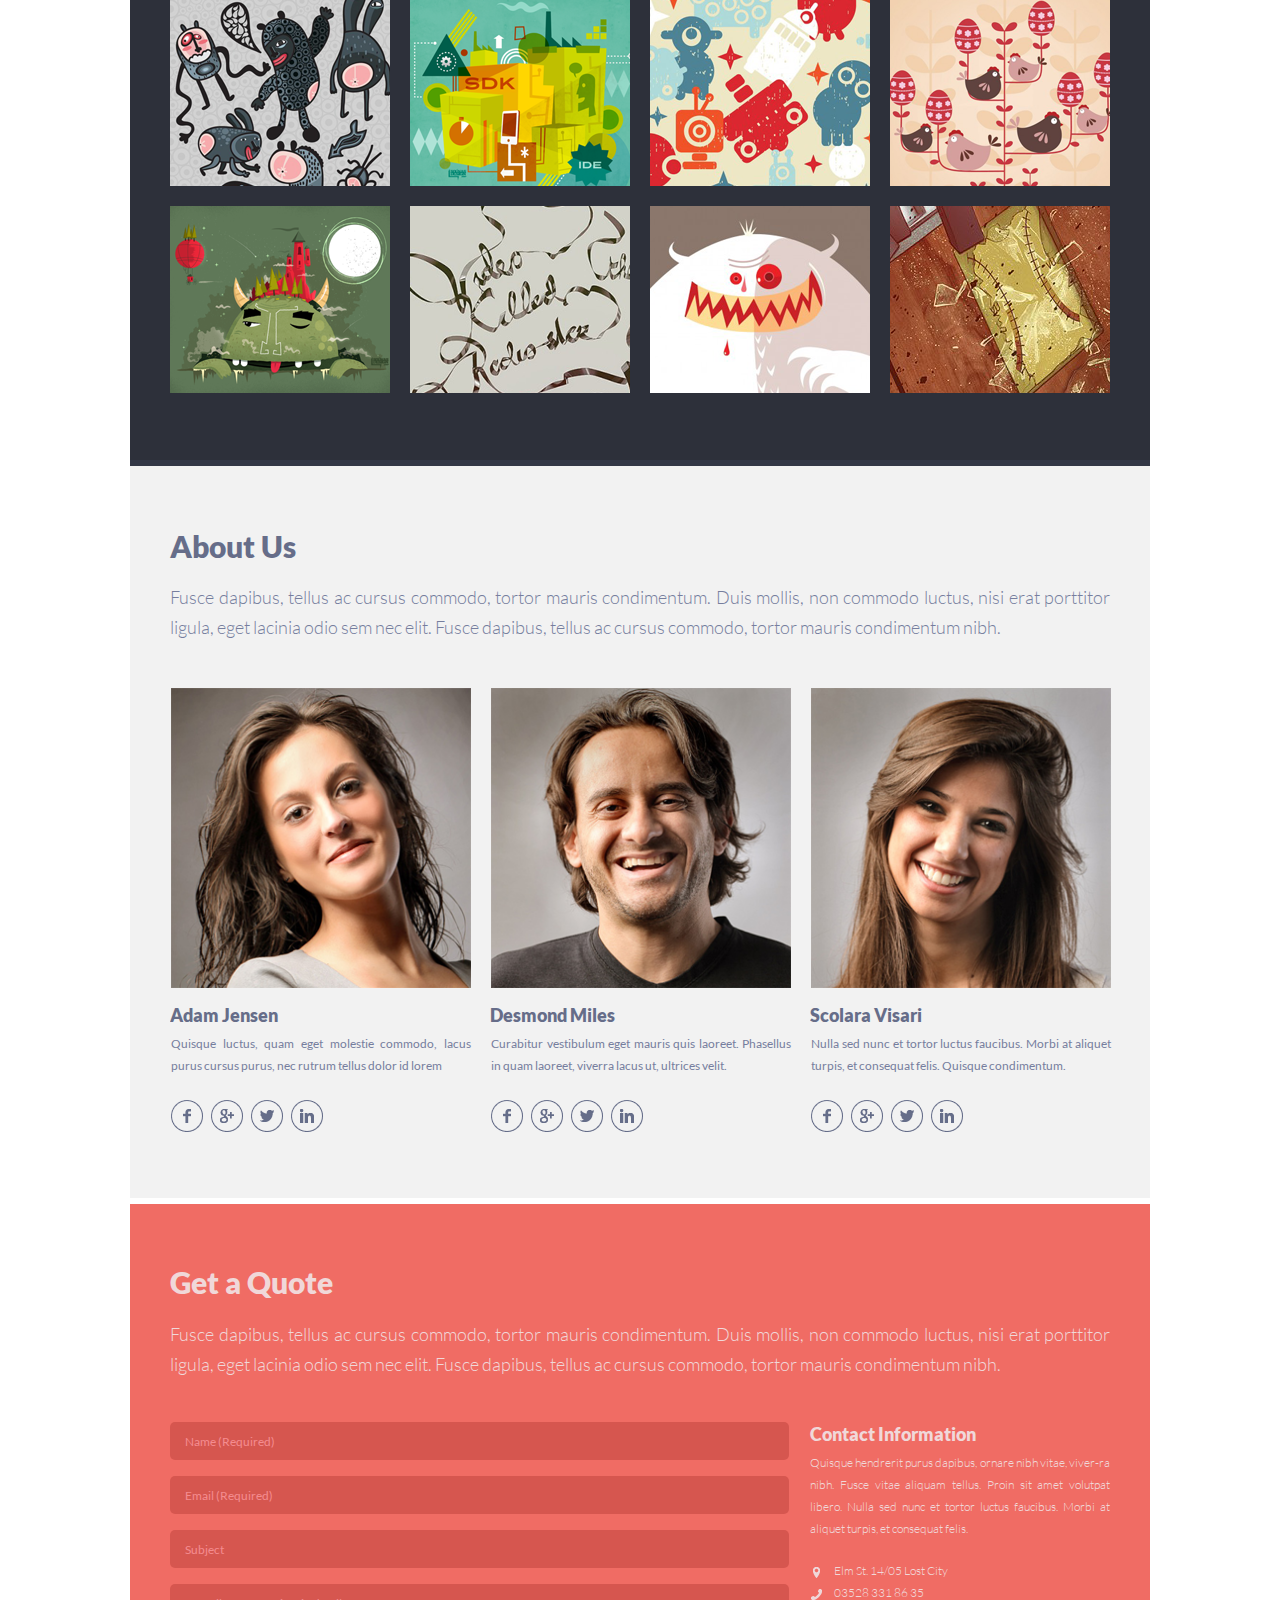
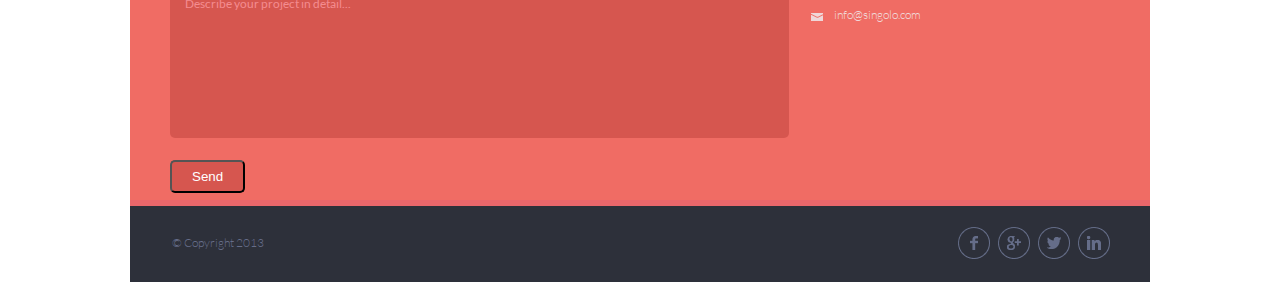
==== commit baaa2e7c: "feat: make header and slider block responsive to screen size" ====
--- a/index.html
+++ b/index.html
@@ -9,15 +9,36 @@
 </head>
 <body>
   <div class="wrapper" id="home">
+    <div class="menu__wrapper opacity" id="menu">
+        <div class="menu">
+          <div class="menu__header">
+            <div class="header__logo-line">
+            <span class="header__hamburger hamburger transformed" id="menu_show"><span class="hamburger__line"></span></span>
+          </div>
+          <h1 class="menu_h1">singolo<span>*</span></h1>
+          </div>
+          <ul class="menu__items">
+            <li class="home"><a href="#slider" class="active">home</a></li>
+            <li><a href="#services">services</a></li>
+            <li><a href="#portfolio">portfolio</a></li>
+            <li><a href="#about">about</a></li>
+            <li><a href="#contact">contact</a></li>
+          </ul>
+        </div>
+      </div>
     <header class="header">
+      <div class="header__logo-line">
+        <span class="header__hamburger hamburger" id="menu_hide"><span class="hamburger__line"></span></span>
+      </div>
       <h1>singolo<span>*</span></h1>
       <ul class="navigation" id="navigation">
-        <li class="home"><a href="#slider">home</a></li>
+        <li class="home"><a href="#slider" class="active">home</a></li>
         <li><a href="#services">services</a></li>
         <li><a href="#portfolio">portfolio</a></li>
         <li><a href="#about">about</a></li>
         <li><a href="#contact">contact</a></li>
       </ul>
+
     </header>
       <main>
           <section class="slider" id="slider">
@@ -162,7 +183,7 @@
                     <input class="form-field form-field__input" type="text" name="name"  placeholder="Name (Required)" required>
                     <input class="form-field form-field__input" type="email" name="email" placeholder="Email (Required)" required>
                     <input class="form-field form-field__input" id="subject" type="text" name="subject" placeholder="Subject">
-                    <textarea class="form-field form-field__textarea" id="describe" name="project-describe" cols="80" rows="10" style="resize: none;" placeholder="Describe your project in detail..."></textarea>
+                    <textarea class="form-field form-field__textarea" id="describe" name="project-describe" cols="80" rows="10" maxlength="200" style="resize: none;" placeholder="Describe your project in detail..."></textarea>
                     <button type="submit" class="button button__submit" id="btn">Send</button>
                     <div class="message-block opacity" id="message-block">
                       <div class="message">
--- a/style.css
+++ b/style.css
@@ -43,9 +43,9 @@
 }
 
 .header {
-  height: 89px;
-  left: 250px;
-  right: 250px;
+  height: 88px;
+  max-width: 1020px;
+  width: 100vw;
   display: flex;
   justify-content: space-between;
   align-items: center;
@@ -59,9 +59,14 @@
   z-index: 3;
 }
 
+.header__logo-line {
+  display: none;
+}
+
 h1 {
-  margin: 39px;
+  margin-left: 39px;
   font-size: 2.5rem;
+  letter-spacing: -0.35px;
 }
 
 h1 span {
@@ -83,16 +88,13 @@
   display: grid;
   grid-template-columns: repeat(5, auto);
   grid-column-gap: 10px;
-  padding-right: 19px;
-  padding-top: 9px;
+  padding: 9px 19px 0  10px;
   width: 392px;
   font-size: 1.2rem;
   color: #ffffff;
 }
 
 .navigation li {
-  padding: 2px;
-  margin-left: -2px;
   color: #424657;
 }
 
@@ -163,13 +165,21 @@
 #slide1 {
   left: 0;
   width: 100%;
+  box-sizing: border-box;
+  height: calc(100vw * 600/1020);
   background-color: #f06c64;
   border-bottom: 6px solid #ea676b;
 }
 
 #slide2 {
   left: 0;
+  box-sizing: border-box;
+  height: calc(100vw * 600/1020);
   border-bottom: 6px solid #648BF0;
+}
+
+#slide2 img {
+  width: 100vw;
 }
 
 .z-index {
@@ -595,10 +605,17 @@
 }
 
 .message {
+  padding: 0 10px 0 10px;
+  max-width: 910px;
   background-color: #ffffff;
-  padding: 0 10px 0 10px;
   border: 4px solid #a4a4c3;
   text-align: center;
+}
+
+#describe_result {
+  overflow: hidden;
+  text-overflow: ellipsis;
+  white-space: nowrap;
 }
 
 .contact-information__text {
@@ -674,3 +691,268 @@
 .opacity {
   display: none;
 }
+
+@media (max-width: 1019px) {
+
+  .navigation {
+    padding: 2px 22px 0 0px;
+  }
+
+  .wrapper__slider {
+    height: calc(100vw * 600/1020);
+
+  }
+
+  #slide1 {
+    border-bottom: 4.5px solid #ea676b;;
+  }
+
+  #slide2 {
+    border-bottom: 4.5px solid #648BF0;
+  }
+
+  .slider_left {
+    top: calc(100vw*0.276);
+    left: calc(100vw*0.04);
+  }
+
+  .iphone {
+    width: 21.1vw;
+  }
+
+  .iphone_vertical {
+    top: calc(100vw*0.0521);
+    left: calc(100vw*0.11);
+  }
+
+  .shadow_vertical {
+    width: 23.5vw;
+  }
+
+  .screen_left {
+    width: calc(100vw*0.181);
+    height: calc(100vw*0.326);
+    top: 14%;
+    left: 4.5%;
+    background-size: calc(100vw*594/1020);
+    background-position-x: calc(100vw*0.567);
+    background-position-y: calc(100vw*1.025);
+  }
+
+  .btn_left {
+    top: calc(100vw*0.395);
+    right: calc(100vw*0.13);
+  }
+
+  .slider_right {
+    top: calc(100vw*0.275);
+    right: calc(100vw*0.035);
+  }
+
+  .iphone_horizontal {
+    top: calc(100vw*0.026);
+    left: calc(100vw*0.507);
+  }
+
+  .shadow_horizontal {
+    width: 23.5vw;
+  }
+
+  .screen_right {
+    height: calc(100vw*0.181);
+    width: calc(100vw*0.326);
+    top: calc(27.5% - 1.5px);
+    left: calc(-28%);
+    background-size: calc(100vw*594/1020);
+    background-position-x: calc(100vw*1.038);
+    background-position-y: calc(100vw*0.459);
+  }
+
+  .btn_right {
+    bottom: calc(100vw*0.06);
+    left: calc(100vw*0.08);
+  }
+}
+
+@media (max-width: 767px) {
+
+  .wrapper {
+    width: calc(100vw - 0.2px);
+  }
+
+  .header {
+    height: 71px;
+    width: calc(100vw - 0.2px);
+    border: none;
+  }
+
+  .navigation {
+    display: none;
+  }
+
+  h1 {
+    margin: auto;
+    padding-right: 14px;
+    font-style: normal;
+    font-weight: bold;
+    font-size: 1.96875rem;
+    line-height: 2.4rem;
+    text-transform: uppercase;
+  }
+
+  .header__logo-line {
+    display: block;
+    height: 20px;
+    width: 25px;
+  }
+
+  .hamburger {
+    display: inline-block;
+    position: relative;
+    width: 25px;
+    height: 20px;
+    margin-left: 20px;
+  }
+
+  .hamburger::before {
+    display: inline-block;
+    position: absolute;
+    content: "";
+    width: 100%;
+    height: 2.4px;
+    background: #ffffff;
+    border-radius: 5px;
+    top: 0;
+    left: 0;
+  }
+
+  .hamburger::after {
+    display: inline-block;
+    position: absolute;
+    content: "";
+    bottom: 0;
+    left: 0;
+    width: 100%;
+    height: 2.4px;
+    background: #ffffff;
+    border-radius: 5px;
+  }
+
+  .hamburger__line {
+    display: inline-block;
+    position: absolute;
+    top: calc(50% - 1.2px);
+    left: 0;
+    width: 100%;
+    height: 2.4px;
+    background: #ffffff;
+    border-radius: 5px;
+  }
+
+  .menu__wrapper {
+    position: absolute;
+    top: 0;
+    left: 0;
+    width: 100%;
+    height: 100%;
+    color: #ffffff;
+    background: rgba(45, 48, 58, 0.6);
+    letter-spacing: -0.045em;
+    z-index: 4;
+  }
+
+  .menu {
+    width: 278px;
+    height: 100%;
+    padding: 22px 20px 20px 20px;
+    box-sizing: border-box;
+    background: #2D303A;
+    box-shadow: 0px -40px 20px rgba(0, 0, 0, 0.4);
+  }
+
+  .menu__header {
+    display: flex;
+  }
+
+  .menu_h1 {
+    margin-left: 27px;
+  }
+
+  .menu__items {
+    padding-left: 51px;
+    padding-top: 184px;
+    margin-top: 0;
+    font-weight: bold;
+    font-size: 2.4rem;
+    line-height: 2.9rem;
+    list-style-type: none;
+    text-transform: uppercase;
+  }
+
+  .menu__items li{
+    padding-bottom: 28.5px;
+  }
+
+  .transformed {
+    margin: 4px 0 0 0;
+    transform: rotate(90deg);
+  }
+
+  .slider {
+    padding-top: 70px;
+  }
+
+  #slide1 {
+    border-bottom: 2.2px solid #ea676b;
+  }
+
+   #slide2 {
+    border-bottom: 2.2px solid #648BF0;
+  }
+
+  .slider_left {
+    top: calc(100vw*0.261);
+    left: calc(100vw*0.023);
+  }
+
+  .screen_left {
+    top: calc(100vw*0.06);
+    left: calc(100vw*0.0119);
+  }
+
+  .screen_right {
+    top: calc(100vw*0.132);
+  }
+
+  .iphone_horizontal {
+    top: calc(100vw*0.025);
+    left: calc(100vw*0.5);
+  }
+
+  .shadow_horizontal {
+    bottom: calc(100vw*0.068);
+  }
+
+  .slider_right {
+    top: calc(100vw*0.262);
+    right: calc(100vw*0.023);
+  }
+
+  .iphone__btn {
+    width: calc(100vw*0.05);
+    height: calc(100vw*0.05);
+  }
+}
+
+@media (max-width: 374px) {
+
+
+
+
+
+  .iphone_vertical {
+    top: 20px;
+    left: 41px;
+  }
+
+}
